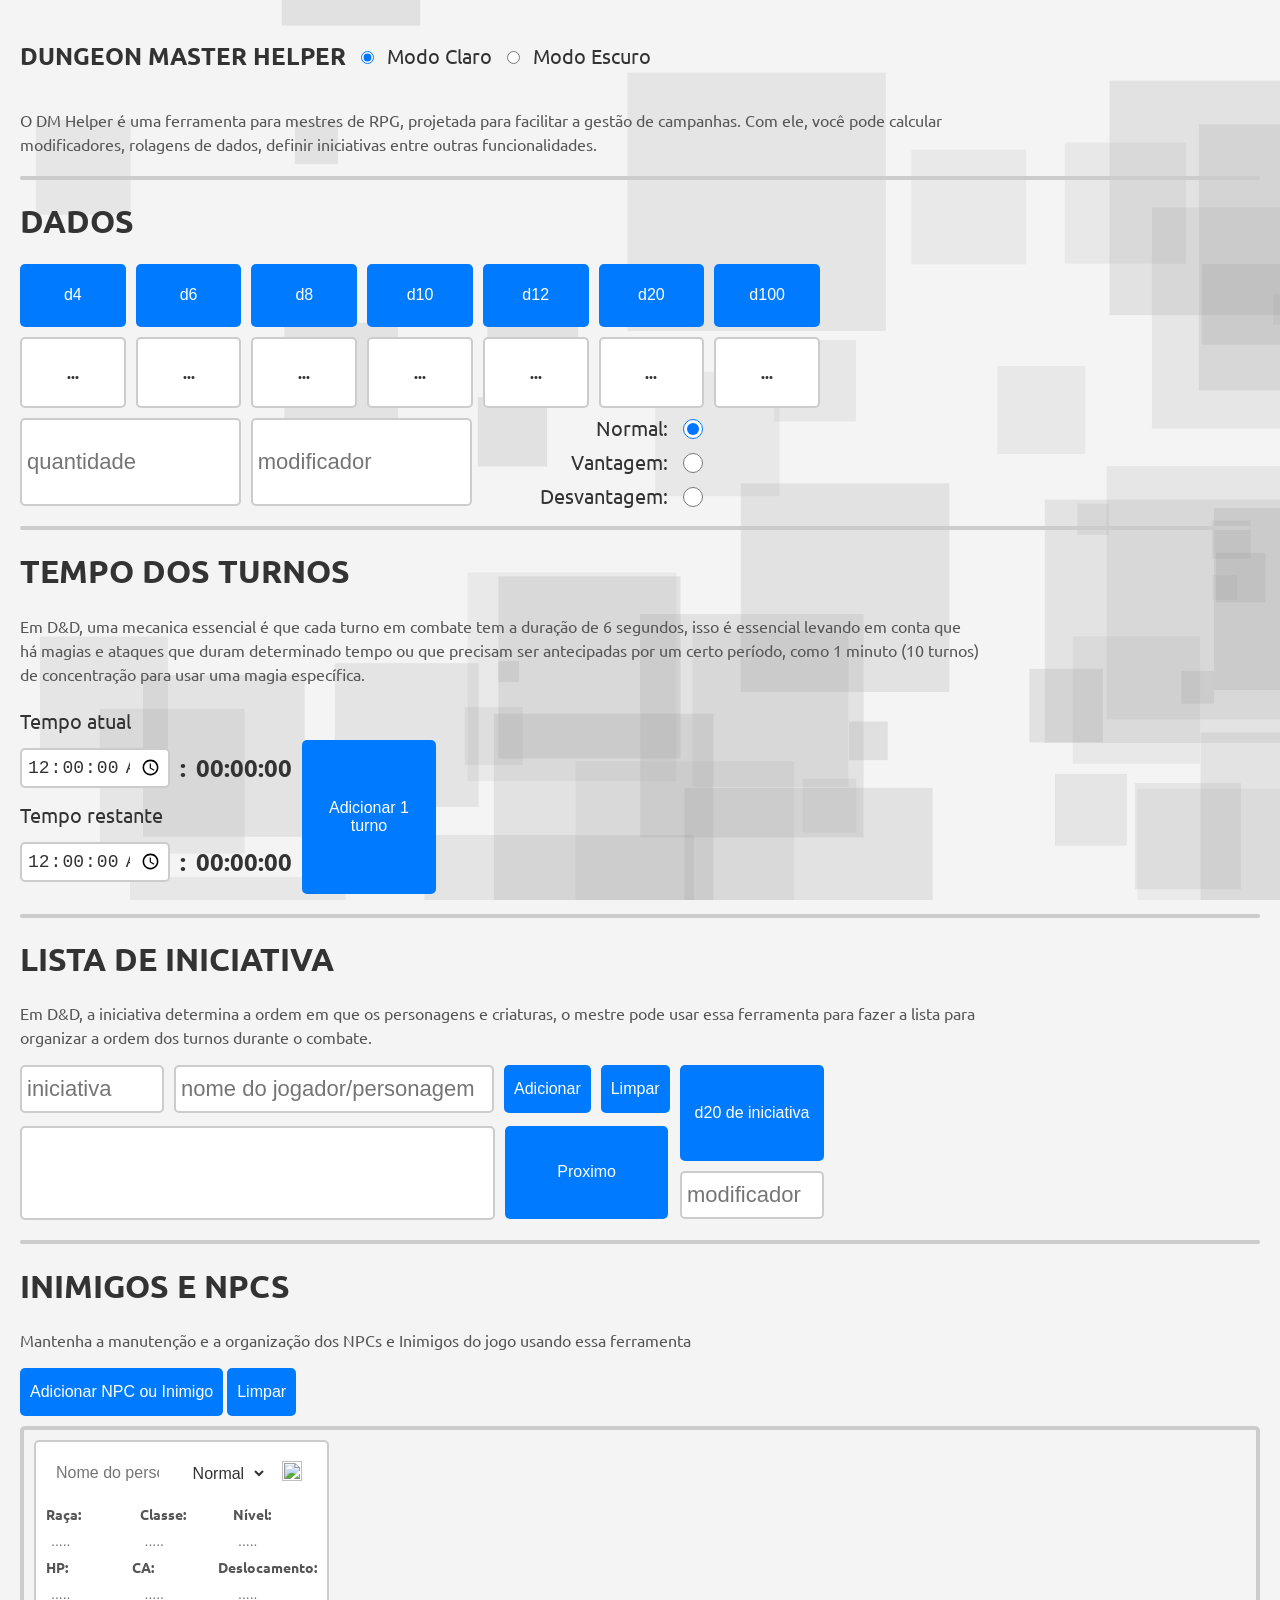
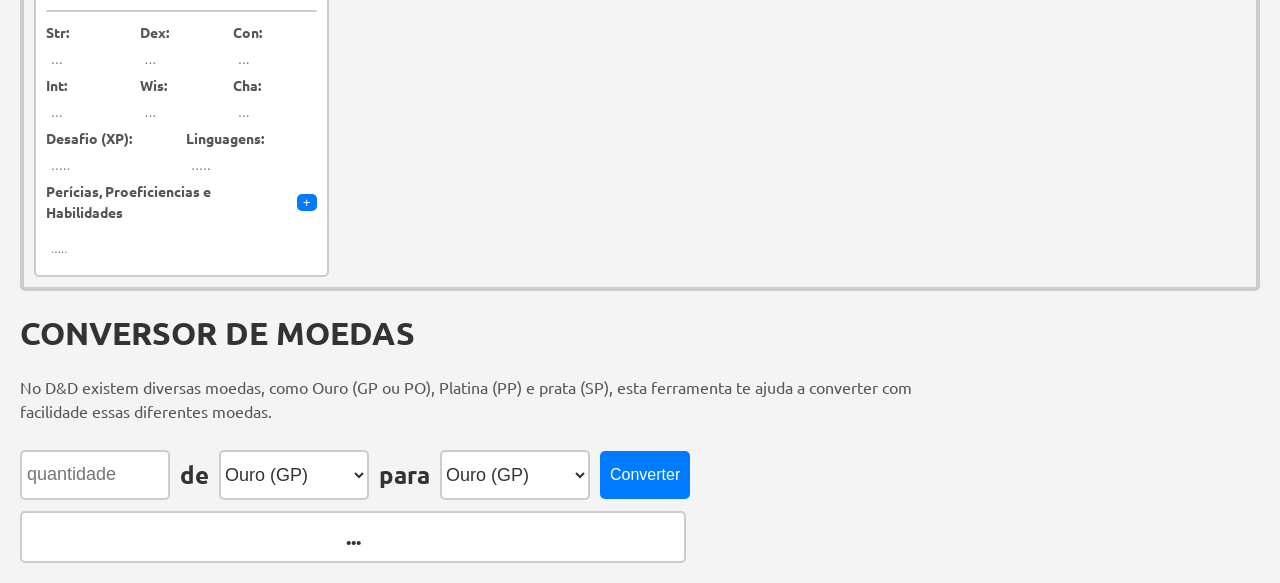
==== index.html @ cce29027 "Update and rename DM-HELPER.html to index.html" ====
<!-- site para inspiração : https://bibliotecaelfica.org/2023/01/15/dd-5e-regras-basicas-dos-jogadores -->
<!DOCTYPE html>
<html lang="pt-br">
<head>
    <meta charset="UTF-8">
    <meta name="viewport" content="width=device-width, initial-scale=1.0">
    <title>DM HELPER</title>
    <link rel="icon" href="https://cdn-icons-png.flaticon.com/512/6545/6545894.png">
    <link rel="preconnect" href="https://fonts.googleapis.com">
    <link rel="preconnect" href="https://fonts.gstatic.com" crossorigin>
    <link href="https://fonts.googleapis.com/css2?family=Ubuntu:ital,wght@0,300;0,400;0,500;0,700;1,300;1,400;1,500;1,700&display=swap" rel="stylesheet">
    <style>
        * {
            transition: 0.25s ease-in-out all;
        }

        @media (min-width: 1px) and (max-width: 1250px){
            .npcinimigo {
            width: 100%;
            }
        }
        @media (min-width: 1251px) and (max-width: 5000px) {
            .npcinimigo {
            width: 24.3%;
            }
        }

        :root {
            --primary-color: #007BFF;
            --primary-hover: #005ec2;
            --border-color: #ccc;
            --border-radius: 5px;
            --text-color: #333;
            --text-light: #555;
            --bg-color: #f4f4f4;
            --white: white;
        }
        
        body {
            font-family: "Ubuntu", sans-serif;
            margin: 20px;
            background-color: var(--bg-color);
        }
        
        h1 { color: var(--text-color); }
        
        p {
            width: 60rem;
            font-size: 16px;
            line-height: 1.5;
            color: var(--text-light);
        }
        
        /* Botões */
        button, .iniciativa, .adicionartempo {
            background-color: var(--primary-color);
            color: white;
            border: none;
            border-radius: var(--border-radius);
            cursor: pointer;    
            transition: 0.2s ease-in-out;
        }
        
        button:hover, .iniciativa:hover, .adicionartempo:hover {
            background-color: var(--primary-hover);
        }
        
        /* Inputs */
        input, .tempoinput, .iniciativainput, .inputdado {
            border: 2px solid var(--border-color);
            border-radius: var(--border-radius);
            box-sizing: border-box;
            padding: 0 5px;
            background-color: var(--white);
            color: var(--text-color)
        }
        
        .inputconvertor {
            width: 150px;
            height: 50px;
            font-size: 18px;
            color: var(--text-color);
            border: 2px solid var(--border-color);
            background-color: var(--white);
            border-radius: var(--border-radius);
        }

        .resultadoconversao {
            width: 41.4rem;
            height: 3rem;
            font-size: 22px;
            text-align: center;
            border-radius: var(--border-radius);
            color: var(--text-color);
            display: flex;
            border: 2px solid var(--border-color);
            align-items: center;
            justify-content: center;
            background-color: var(--white);
            margin: 0;
        }

        .sectionconvertor {
            width: 42rem;
            display: flex;
            align-items: center;
            gap: 10px;
            margin-top: 10px;
        }

        .inputdado {
            width: 34%;
            height: 100%;
            font-size: 22px;
            padding-left: 5px;
        }

        /* Flex containers */
        section, .minisection, .sectionhorizontal {
            display: flex;
            align-items: center;
            gap: 10px;
        }

        .tempomenorainda {
            height: 50px;
        }

        .tempomenor {
            display: flex;
            flex-direction: column;
        }

        .sectionvertical {
            display: flex;
            flex-direction: column;
            align-items: flex-start;
            gap: 10px;
        }
        
        .sectionhorizontal {
            width: 100%;
            padding: 0;
            margin-top: 12.5px;
            align-items: flex-start;
        }

        .tempomedio, .vantagens, .iniciativagrandesection {
            display: flex;
            flex-direction: column;
            align-items: center;
        }
        .iniciativagrandesection {
            align-items: flex-start;
            gap: 0;
        }
        .tempopequeno {
            flex-direction: row;
        }
        .labeltempo {
            align-self: flex-start;
        }
        .inciativasectionmenor {
            flex-direction: column; 
            align-self: flex-start;
        }
        /* Outros */
        .dados {
            display: grid;
            grid-template-columns: repeat(7, 1fr);
            gap: 10px;
            width: 50rem;
            height: 9rem;
        }
        
        button.dadobutton, h1.resultado {
            width: 100%;
            height: 100%;
            font-size: 16px;
            padding: 0;
            box-sizing: border-box;
        }
        #dadoiniciativa {
            padding: 10px 15px;
            font-size: 16px;
            width: auto;
            height: 6rem;
        }
        
        h1.resultado {
            margin: 0;
            text-align: center;
            border-radius: var(--border-radius);
            color: var(--text-color);
            display: flex;
            border: 2px solid var(--border-color);
            align-items: center;
            justify-content: center;
            background-color: var(--white);
        }
        
        hr {
            margin: 20px 0 2px;
            border-radius: 20px;
            border: 2.5px solid var(--border-color);
        }
        
        canvas {
            position: fixed;
            top: 0;
            left: 0;
            width: 100vw;
            height: 100vh;
            z-index: -1;
            opacity: 0.4;
            transition: none;
        }
        
        .checkbox {
            width: 20px;
            height: 20px;
            margin-right: 5px;
        }
        
        label {
            color: var(--text-color);
            font-size: 20px;
            display: flex;
            align-items: center;
            line-height: 1.2;
        }
        
        .dadosextra {
            width: 43rem;
            height: 5.5rem;
            margin-top: 10px;
            justify-content: flex-end;
        }
        
        .vantagens {
            width: 35%;
            align-items: flex-end;
            justify-content: center;
        }
        
        .tempoinput {
            width: 150px;
            height: 40px;
            font-size: 18px;
            padding: 5px;
        }
        
        .tempogrande {
            width: 26rem;
            height: 12rem;
        }
        
        .adicionartempo {
            padding: 10px 15px;
            font-size: 16px;
            width: auto;
            height: 80%;
            align-self: flex-end;
        }
        
        .tempotext {
            font-size: 24px;
            color: var(--text-color);
            align-self: center;
        }
        
        .iniciativainput {
            width: 9rem;
            height: 3rem;
            font-size: 22px;
            vertical-align: top;
        }
        
        #nomeiniciativa { width: 20rem; }
        
        .iniciativa {
            width: auto;
            height: 3rem;
            font-size: 16px;
            padding: 0 10px;
            vertical-align: top;
        }
        
        #listainiciativa {
            border: 2px solid var(--border-color);
            border-radius: var(--border-radius);
            width: 69.5%;
            min-height: 4.4rem;
            flex-direction: column;
            overflow-y: auto;
            background-color: var(--white);
            padding: 10px;
            align-items: flex-start;
        }
        
        #proximoiniciativa {
            width: 25%;
            height: 5.8rem;
            font-size: 16px;
            padding: 0 10px;
            vertical-align: top;
            align-self: flex-start;
        }

        .iteminiciativa {
            width: 97.5%;
            color: var(--text-color);
            background-color: var(--white);
        }
        
        .current-turn {
            border-radius: var(--border-radius);
            background-color: var(--primary-hover);
            color: var(--text-color);
            font-weight: bold;
        }
        .inciativasectionmenor {
            flex-direction: column; 
            align-self: flex-start;
        }
        .iniciativamaior {
            display: flex;
            gap: 10px;
        }
        .iniciativasection {
            display: flex;
            gap: 10px;
            align-items: center;
        }
        .lista {
            display: flex;
        }
        
        #npcinimigosection   {
            margin-top: 10px;
            min-height: 26rem;
            display: flex;
            justify-content: flex-start;
            flex-wrap: wrap;
            overflow: auto;
            gap: 10px;
            padding: 10px;
            border: 4px solid var(--border-color);
            border-radius: var(--border-radius);
        }
        
        .npcinimigo {
            height: 100%;
            border: 2px solid;
            background-color: var(--white);
            border: 2px solid var(--border-color);
            border-radius: var(--border-radius);
            padding: 10px;
            box-sizing: border-box;
        }
        .inputficha {
            margin: 5px;
            margin-bottom: 15px;
            width: 97%;
            height: 2rem;
            font-size: 16px;
            padding: 0 5px;
            border: none;
            border-radius: 0;
            box-sizing: border-box;
        }
        .inputfichasubclasse {
            font-size: 14px;
            width: 93%;
            height: 2rem;
            padding: 0 5px;
            border: none;
            border-radius: 0;
            box-sizing: border-box;
        }
        .inputfichasubclasse1 {
            border: none;
            font-size: 14px;
            width: 30%;
            height: 2rem;
            padding: 0 5px;
            border-radius: 0;
            box-sizing: border-box;
        }
        hr#hrnpc {
            margin: 0;
            margin-bottom: 10px;
            border: 1.5px solid var(--border-color);
        }
        #pficha {
            text-align: center;
            display: inline;
            font-weight: bold;
            width: auto;
            text-align: start;
            margin: 0;
            padding: 0;
            font-size: 14px;
            color: var(--text-light);
        }
        .inputficha1 {
            width: 100%;
            height: 2rem;
            font-size: 14px;
            border: none;
            border-radius: 0;
            box-sizing: border-box;
        }
        
        .inputfichagrande {
            height: 2rem;
            width: 99.5%;
            font-size: 12px;
            margin-right: 15px;
            border: none;
            border-radius: 0;
            box-sizing: border-box;
        }

        #gridficha {
            display: grid;
            grid-template-columns: repeat(3, 1fr);
            gap: 10px;
        }

        #gridficha2 {
            display: flex;
            gap: 10px;
        }

        #gridficha1 {
            display: grid;
            grid-template-columns: repeat(2, 1fr);
            gap: 10px;
        }
        #deleteficha, .deleteficha {
            width: 20px;
            height: 20px;
            margin-bottom: 15px;
            margin-right: 15px;
            cursor: pointer;
            float: right;
        }
        .modificadorficha {
            width: 20px;
            height: auto;
            font-size: 14px;
            text-align: center;
            margin: 0;
            padding: 0;
            color: var(--text-color);
        }
        .deleteficha {
            filter: var(--filter);
        }
        .condicoes {
            margin: 5px;
            margin-bottom: 15px;
            width: 70%;
            height: 2rem;
            font-size: 16px;
            padding: 0 5px;
            border: none;
            border-radius: 1px;
            background-color: var(--white);
            color: var(--text-color);
            box-sizing: border-box;
        }
    </style>
</head>
<body>
    <canvas id="fundo"></canvas>
    <section>
        <h1>DUNGEON MASTER HELPER</h1>
        <section id="modoescuroclaro">
            <input type="radio" name="modoescuroclaro" id="modoclaro" checked>
            <label for="modoclaro">Modo Claro</label>
            <input type="radio" name="modoescuroclaro" id="modoescuro">
            <label for="modoescuro">Modo Escuro</label>
        </section>
    </section>
    <p>O DM Helper é uma ferramenta para mestres de RPG, projetada para facilitar a gestão de campanhas. Com ele, você pode calcular modificadores, rolagens de dados, definir iniciativas entre outras funcionalidades.</p>
    
     <!-- #region ===== Dados ===== -->
    <hr>
    <h1>DADOS</h1>
    <section class="dados">
        <button class="dadobutton" id="dado1">d4</button>
        <button class="dadobutton" id="dado2">d6</button>
        <button class="dadobutton" id="dado3">d8</button>
        <button class="dadobutton" id="dado4">d10</button>
        <button class="dadobutton" id="dado5">d12</button>
        <button class="dadobutton" id="dado6">d20</button>
        <button class="dadobutton" id="dado7">d100</button>
        <h1 class="resultado" id="resultado1">...</h1>
        <h1 class="resultado" id="resultado2">...</h1>
        <h1 class="resultado" id="resultado3">...</h1>
        <h1 class="resultado" id="resultado4">...</h1>
        <h1 class="resultado" id="resultado5">...</h1>
        <h1 class="resultado" id="resultado6">...</h1>
        <h1 class="resultado" id="resultado7">...</h1>
        </section>
        <section class="dadosextra">
        <input type="number" placeholder="quantidade" class="inputdado" id="input">
        <input type="number" id="modificador" class="inputdado" placeholder="modificador">
        <section class="vantagens">
        <section class="minisection"><label for="normal">Normal: </label>
        <input type="radio" class="checkbox" id="normal" name="tipo" checked></section>
        <section class="minisection"><label for="vantagem">Vantagem: </label>
        <input type="radio" class="checkbox" id="vantagem" name="tipo"></section>
        <section class="minisection"><label for="desvantagem">Desvantagem: </label>
        <input type="radio" class="checkbox" id="desvantagem" name="tipo"></section>
        </section>
        </section>
        <hr>
     <!-- #endregion --> 
     <!-- #region ===== tempo dos Turnos ===== -->
    <h1>TEMPO DOS TURNOS</h1>
    <p>Em D&D, uma mecanica essencial é que cada turno em combate tem a duração de 6 segundos, isso é essencial levando em conta que há magias e ataques que duram determinado tempo ou que precisam ser antecipadas por um certo período, como 1 minuto (10 turnos) de concentração para usar uma magia específica.</p>
    
    <section class="tempogrande">
    <section class="tempomedio">
        <section class="tempopequeno">
            <section class="tempomenor">
                <label for="tempoatual" class="labeltempo">Tempo atual</label>
            <section class="tempomenorainda">
                <input class="tempoinput" type="time" id="tempoatual" step="1" value="00:00:00">
                <h1 class="tempotext">:</h1>
                <h1 class="tempotext" id="mostrartempoatual">00:00:00</h1>
                </section>
            </section>
        </section>
        <section class="tempopequeno">
            <section class="tempomenor">
                <label for="temporestante" class="labeltempo">Tempo restante</label>
            <section class="tempomenorainda">
                <input class="tempoinput" type="time" id="temporestante" step="1" value="00:00:00">
                <h1 class="tempotext">:</h1>
                <h1 class="tempotext" id="mostrartemporestante">00:00:00</h1>
                </section>
            </section>
        </section>
    </section>
    
    <button class="adicionartempo" id="adicionarturno">Adicionar 1 turno</button>
    </section>
    <hr>
    <!-- #endregion -->
     <!-- #region ===== Lista de Iniciativa ===== -->
    <h1>LISTA DE INICIATIVA</h1>
    <p>Em D&D, a iniciativa determina a ordem em que os personagens e criaturas, o mestre pode usar essa ferramenta para fazer a lista para organizar a ordem dos turnos durante o combate.</p>
    <section class="iniciativamaior">
    <section class="iniciativagrandesection">
        <section class="iniciativasection">
        <input type="number" class="iniciativainput" id="iniciativanumber" placeholder="iniciativa">
        <input type="text" class="iniciativainput" id="nomeiniciativa" placeholder="nome do jogador/personagem">
        <button class="iniciativa" id="enviariniciativa">Adicionar</button>
        <button class="iniciativa" id="limpariniciativa">Limpar</button>
        </section>
        <section class="sectionhorizontal">
            <section class="lista" id="listainiciativa"></section>
            <button id="proximoiniciativa">Proximo</button>
        </section>
        
    </section>
    <section class="inciativasectionmenor">
        <button id="dadoiniciativa">d20 de iniciativa</button>
        <input type="number" class="iniciativainput" id="modificadoriniciativa" placeholder="modificador"> 
    </section>
    </section>
    <hr>
    <!-- #endregion -->
     <!-- #region ===== Inimigos e/ou NPCs ===== --> 
     <h1>INIMIGOS E NPCS</h1>
     <p>Mantenha a manutenção e a organização dos NPCs e Inimigos do jogo usando essa ferramenta</p>
     <button id="buttoniniciativa" class="iniciativa">Adicionar NPC ou Inimigo</button>
     <button id="limparnpcs" class="iniciativa">Limpar</button>
     <section id="npcinimigosection">
        <div class="npcinimigo">
            <section>
            <input type="text" class="inputficha" id="nome" placeholder="Nome do personagem">
            <select name="condicoes" class="condicoes">
                <option value="Normal">Normal</option>
                <option value="Surdo">Surdo</option>
                <option value="Rastreado">Rastreado</option>
                <option value="Possuído">Possuído</option>
                <option value="Petrificado">Petrificado</option>
                <option value="Paralisado">Paralisado</option>
                <option value="Marcado">Marcado</option>
                <option value="Invisível">Invisível</option>
                <option value="Inconsciente">Inconsciente</option>
                <option value="Incapacitado">Incapacitado</option>
                <option value="Exaustão">Exaustão</option>
                <option value="Escondido">Escondido</option>
                <option value="Envenenado">Envenenado</option>
                <option value="Enfeitiçado">Enfeitiçado</option>
                <option value="Dominado">Dominado</option>
                <option value="Desafiado">Desafiado</option>
                <option value="Contido">Contido</option>
                <option value="Confuso">Confuso</option>
                <option value="Cego">Cego</option>
                <option value="Caído">Caído</option>
                <option value="Atordoado">Atordoado</option>
                <option value="Amedrontado">Amedrontado</option>
                <option value="Agarrado">Agarrado</option>
            </select>
            <img id="deleteficha" class="deleteficha" src="https://images.icon-icons.com/37/PNG/512/delete_4219.png">
            </section>
            <section id="gridficha">
                <p id="pficha">Raça:</p>
                <p id="pficha">Classe:</p>
                <p id="pficha">Nível:</p>
            </section>
            <section id="gridficha">
                <input type="text" class="inputfichasubclasse" placeholder=".....">
                <input type="text" class="inputfichasubclasse" placeholder=".....">
                <input type="text" class="inputfichasubclasse" placeholder=".....">
            </section>
            <section id="gridficha">
                <p id="pficha">HP:</p>
                <p id="pficha">CA:</p>
                <p id="pficha">Deslocamento:</p>
            </section>
                <section id="gridficha">
                <input type="text" class="inputfichasubclasse" placeholder=".....">
                <input type="text" class="inputfichasubclasse" placeholder=".....">
                <input type="text" class="inputfichasubclasse" placeholder=".....">
            </section>
            <hr id="hrnpc">
            <section id="gridficha">
                <p id="pficha">Str:</p>
                <p id="pficha">Dex:</p>
                <p id="pficha">Con:</p>
            </section>
            <section id="gridficha2">
                <section>
                <input type="text" class="inputfichasubclasse1" id="inputstr" placeholder="..." >
                <p id="modificadorstr" class="modificadorficha"></p></section>
                <section>
                <input type="text" class="inputfichasubclasse1" id="inputdex" placeholder="..." >
                <p id="modificadordex" class="modificadorficha"></p></section>
                <section>
                <input type="text" class="inputfichasubclasse1" id="inputcon" placeholder="..." >
                <p id="modificadorcon" class="modificadorficha"></p></section>
            </section>
            <section id="gridficha">
                <p id="pficha">Int:</p>
                <p id="pficha">Wis:</p>
                <p id="pficha">Cha:</p>
            </section>
            <section id="gridficha2">
                <section>
                <input type="text" class="inputfichasubclasse1" id="inputint" placeholder="..." >
                <p id="modificadorint" class="modificadorficha"></p></section>
                <section>
                <input type="text" class="inputfichasubclasse1" id="inputwis" placeholder="..." >
                <p id="modificadorwis" class="modificadorficha"></p></section>
                <section>
                <input type="text" class="inputfichasubclasse1" id="inputcha" placeholder="..." >
                <p id="modificadorcha" class="modificadorficha"></p></section>
            </section>
            <section id="gridficha1">
                <p id="pficha">Desafio (XP):</p>
                <p id="pficha">Linguagens:</p>
            </section>
            <section id="gridficha1">
                <input type="text" class="inputficha1" placeholder=".....">
                <input type="text" class="inputficha1" placeholder=".....">
            </section>
            <section class="sectionvertical">
                <section>
                <p id="pficha">Perícias, Proeficiencias e Habilidades</p>
                <button id="adicionarhabilidade">+</button>
                </section>
                <input type="text" class="inputfichagrande" placeholder=".....">
            </section>
        </div>
     </section>
     <!-- #endregion -->
     <!-- #region ===== Conversor de Moedas ===== -->
    <h1>CONVERSOR DE MOEDAS</h1>
    <p>No D&D existem diversas moedas, como Ouro (GP ou PO), Platina (PP) e prata (SP), esta ferramenta te ajuda a converter com facilidade essas diferentes moedas.</p>
    
    <section class="sectionconvertor">
        <input type="number" placeholder="quantidade" class="inputconvertor" id="inputmoeda">
        <h1>de</h1>
        <select class="inputconvertor" id="moedainicial">
            <option value="PP">Platina (PP)</option>
            <option value="GP" selected>Ouro (GP)</option>
            <option value="EP">Eletro (EP)</option>
            <option value="SP">Prata (SP)</option>
            <option value="CP">Cobre (CP)</option>
        </select>
        <h1>para</h1>
        <select class="inputconvertor" id="moedafinal">
            <option value="PP">Platina (PP)</option>
            <option value="GP" selected>Ouro (GP)</option>
            <option value="EP">Eletro (EP)</option>
            <option value="SP">Prata (SP)</option>
            <option value="CP">Cobre (CP)</option>
        </select>
        <button class="iniciativa" id="convertermoeda">Converter</button>
    </section>
        <h1 class="resultadoconversao">...</h1>
    <!-- #endregion -->
    <script>
        //#region ===== Modo Escuro =====
        const modoclaro = document.getElementById('modoclaro');
        const modoescuro = document.getElementById('modoescuro');
        const root = document.documentElement;
        const deletebuttonstyle = document.getElementsByClassName('deleteficha');

        function setTheme() {
            if (modoescuro.checked) {
                localStorage.setItem('theme', 'dark');
                root.style.setProperty('--text-color', '#e2e2e2');
                root.style.setProperty('--text-light', '#fcfcfc');
                root.style.setProperty('--bg-color', '#424242');
                root.style.setProperty('--border-color', '#555');
                root.style.setProperty('--white', '#2c2c2c');
                root.style.setProperty('--filter', 'invert(1)');
            } else {
                localStorage.setItem('theme', 'light');
                root.style.setProperty('--text-color', '#333');
                root.style.setProperty('--text-light', '#555');
                root.style.setProperty('--bg-color', '#f4f4f4');
                root.style.setProperty('--border-color', '#ccc');
                root.style.setProperty('--white', 'white');
                root.style.setProperty('--filter', 'none');
            }
        }

        function loadTheme() {
            const savedTheme = localStorage.getItem('theme');
            if (savedTheme === 'dark') {
                modoescuro.checked = true;
            }
            setTheme();
        }

        modoclaro.addEventListener('change', setTheme);
        modoescuro.addEventListener('change', setTheme);

        loadTheme();
        //#endregion
        //#region ===== dados =====
        const normal = document.getElementById('normal');
        const vantagem = document.getElementById('vantagem');
        const desvantagem = document.getElementById('desvantagem');
        
        const dados = [];
        for (let i = 1; i <= 7; i++) {
            const dado = document.getElementById(`dado${i}`);
            dados.push(dado);
        }
        const input1 = document.getElementById('input');
        const input2 = document.getElementById('modificador');
        const resultados = [];
        for (let i = 1; i <= 7; i++) {
            const resultado = document.getElementById(`resultado${i}`);
            resultados.push(resultado);
        }

        dados.forEach((dado, index) => {
            dado.addEventListener('click', () => {
                const quantidade = input1.value || 1;
                let lados;
                switch (index) {
                    case 0: lados = 4; break;
                    case 1: lados = 6; break;
                    case 2: lados = 8; break;
                    case 3: lados = 10; break;
                    case 4: lados = 12; break;
                    case 5: lados = 20; break;
                    case 6: lados = 100; break;
                }
                if (normal.checked) {
                    let total = 0;
                    for (let i = 0; i < quantidade; i++) {
                        total += (Math.floor(Math.random() * lados) + 1 + (parseInt(input2.value) || 0));
                    }
                    resultados[index].textContent = total;
                    return;
                }
                else if (vantagem.checked) {
                    let total = 0;
                    for (let i = 0; i < quantidade; i++) {
                        const roll1 = Math.floor(Math.random() * lados) + 1;
                        const roll2 = Math.floor(Math.random() * lados) + 1;
                        total += (Math.max(roll1, roll2) + (parseInt(input2.value) || 0));
                    }
                    resultados[index].textContent = total;
                    return;
                }
                else if (desvantagem.checked) {
                    let total = 0;
                    for (let i = 0; i < quantidade; i++) {
                        const roll1 = Math.floor(Math.random() * lados) + 1;
                        const roll2 = Math.floor(Math.random() * lados) + 1;
                        total += (Math.min(roll1, roll2) + (parseInt(input2.value) || 0));
                    }
                    resultados[index].textContent = total;
                    return;
                }
            });
        });
        //#endregion
        //#region ===== tempo dos turnos =====
        const tempoatual = document.getElementById('tempoatual');
        const temporestante = document.getElementById('temporestante');
        const mostrartempoatual = document.getElementById('mostrartempoatual');
        const mostrartemporestante = document.getElementById('mostrartemporestante');
        const adicionarturno = document.getElementById('adicionarturno');

        tempoatual.addEventListener('change', () => {
            const valor = tempoatual.value;
            mostrartempoatual.textContent = valor ? valor : '00:00:00';
        });
        temporestante.addEventListener('change', () => {
            const valor = temporestante.value;
            mostrartemporestante.textContent = valor ? valor : '00:00:00';
        });
        adicionarturno.addEventListener('click', () => {
            let [horas, minutos, segundos] = (tempoatual.value || '00:00:00').split(':').map(Number);
            segundos += 6;
            if (segundos >= 60) {
                segundos -= 60;
                minutos += 1;
            }
            if (minutos >= 60) {
                minutos -= 60;
                horas += 1;
            }
            horas = horas % 24; // Mantém as horas dentro do formato de 24 horas
            const novoTempo = [horas, minutos, segundos].map(num => String(num).padStart(2, '0')).join(':');
            tempoatual.value = novoTempo;
            mostrartempoatual.textContent = novoTempo;

            let [restHoras, restMinutos, restSegundos] = (temporestante.value || '00:00:00').split(':').map(Number);
            restSegundos -= 6;
            if (restSegundos < 0) {
                restSegundos += 60;
                restMinutos -= 1;
            }
            if (restMinutos < 0) {
                restMinutos += 60;
                restHoras -= 1;
            }
            if (restHoras < 0) {
                restHoras = 0;
                restMinutos = 0;
                restSegundos = 0;
            }
            const novoTempoRestante = [restHoras, restMinutos, restSegundos].map(num => String(num).padStart(2, '0')).join(':');
            if (novoTempoRestante === '00:00:00') {
                mostrartemporestante.style.color = 'red';
            } else {
                mostrartemporestante.style.color = 'var(--text-color)';
            }
            temporestante.value = novoTempoRestante;
            mostrartemporestante.textContent = novoTempoRestante;
        });
        //#endregion
        //#region ===== lista de iniciativa =====
        const enviariniciativa = document.getElementById('enviariniciativa');
        const iniciativanumber = document.getElementById('iniciativanumber');
        const nomeiniciativa = document.getElementById('nomeiniciativa');
        const limpariniciativa = document.getElementById('limpariniciativa');
        const proximoiniciativa = document.getElementById('proximoiniciativa');
        let contadorIniciativa = 0;

        enviariniciativa.addEventListener('click', () => {
            const iniciativa = parseInt(iniciativanumber.value);
            const nome = nomeiniciativa.value.trim();
            if (isNaN(iniciativa) || nome === '') {
                alert('Por favor, insira um valor válido para iniciativa e nome.');
                return;
            }
            const listainiciativa = document.getElementById('listainiciativa');
            const novoItem = document.createElement('div');
            novoItem.className = 'iteminiciativa';
            novoItem.textContent = `${String(iniciativa).padStart(2, '0')} - ${nome}`; 
            novoItem.style.padding = '5px 0 5px 10px'; // Adicionado 10px de padding à esquerda
            listainiciativa.appendChild(novoItem);
            const itens = Array.from(listainiciativa.children);
            itens.sort((a, b) => {
                const iniA = parseInt(a.textContent.split(' - ')[0]);
                const iniB = parseInt(b.textContent.split(' - ')[0]);
                return iniB - iniA;
            });
            listainiciativa.innerHTML = '';
            itens.forEach(item => listainiciativa.appendChild(item));
            iniciativanumber.value = '';
            nomeiniciativa.value = '';
        });

        limpariniciativa.addEventListener('click', () => {
            const listainiciativa = document.getElementById('listainiciativa');
            listainiciativa.innerHTML = '';
        });

        proximoiniciativa.addEventListener('click', () => {
            const itens = Array.from(document.getElementById('listainiciativa').children);
            if (itens.length === 0) return;
            
            const currentIndex = itens.findIndex(item => item.classList.contains('current-turn'));
            
            if (currentIndex !== -1) {
                itens[currentIndex].classList.remove('current-turn');
            }
            
            const nextIndex = currentIndex === -1 ? 0 : (currentIndex + 1) % itens.length;
            itens[nextIndex].classList.add('current-turn');
        });

        const dadoiniciativa = document.getElementById('dadoiniciativa');
        const modificadoriniciativa = document.getElementById('modificadoriniciativa');
        dadoiniciativa.addEventListener('click', () => {
            const roll = Math.floor(Math.random() * 20) + 1;
            const mod = parseInt(modificadoriniciativa.value) || 0;
            const total = roll + mod;
            iniciativanumber.value = total;
        });
        //#endregion
        //#region ===== fundo animado ===== 
        const canvas = document.getElementById('fundo');
        const ctx = canvas.getContext('2d');

        canvas.width = window.innerWidth;
        canvas.height = window.innerHeight;

        const rects = [];
        for (let i = 0; i < 50; i++) {
            const size = Math.random() * 250 + 20;
            rects.push({
                x: Math.random() * canvas.width,
                y: Math.random() * canvas.height,
                vx: (Math.random() - 0.5),
                vy: (Math.random() - 0.5),
                size: size,
                color: `rgba(0, 0, 0, ${Math.random() * 0.1 + 0.1})`
            });
        }

        function animate() {
            ctx.clearRect(0, 0, canvas.width, canvas.height);
            rects.forEach(rect => {
                rect.x += rect.vx;
                rect.y += rect.vy;

                if (rect.x < -rect.size) rect.x = canvas.width;
                if (rect.x > canvas.width) rect.x = -rect.size;
                if (rect.y < -rect.size) rect.y = canvas.height;
                if (rect.y > canvas.height) rect.y = -rect.size;

                ctx.fillStyle = rect.color;
                ctx.fillRect(rect.x, rect.y, rect.size, rect.size);
            });
            requestAnimationFrame(animate);
        }
        animate();
        //#endregion
        //#region ===== conversor de moedas =====
        const quantidade = document.getElementById('inputmoeda');
        const moedainicial = document.getElementById('moedainicial');
        const moedafinal = document.getElementById('moedafinal');
        const convertermoeda = document.getElementById('convertermoeda');

        convertermoeda.addEventListener('click', () => {
            const valor = parseFloat(quantidade.value);
            if (isNaN(valor) || valor < 0) {
                alert('Por favor, insira uma quantidade válida.');
                return;
            }
            const taxas = {
                'PP': 10,   // 1 PP = 10 GP
                'GP': 1,    // 1 GP = 1 GP
                'EP': 0.5,  // 1 EP = 0.5 GP
                'SP': 0.1,  // 1 SP = 0.1 GP
                'CP': 0.01  // 1 CP = 0.01 GP
            };
            const valorEmGP = valor * taxas[moedainicial.value];
            const valorConvertido = valorEmGP / taxas[moedafinal.value];
            const resultadoElemento = document.querySelector('.resultadoconversao');
            resultadoElemento.textContent = `${valor} ${moedainicial.options[moedainicial.selectedIndex].text} = ${valorConvertido.toFixed(2)} ${moedafinal.options[moedafinal.selectedIndex].text}`;
        });
        //#endregion
        //#region ===== NPCs e Inimigos =====
        const limparnpcs = document.getElementById('limparnpcs');
        const botaoAdicionarNPC = document.getElementById('buttoniniciativa');
        const containerNPC = document.getElementById('npcinimigosection');
        const deleteficha = document.getElementById('deleteficha');
        const adicionarhabilidade = document.getElementById('adicionarhabilidade');


        const inputstr = document.getElementById('inputstr');
        const inputdex = document.getElementById('inputdex');
        const inputcon = document.getElementById('inputcon');
        const inputint = document.getElementById('inputint');
        const inputwis = document.getElementById('inputwis');
        const inputcha = document.getElementById('inputcha');

        const inputsatributos = [inputstr, inputdex, inputcon, inputint, inputwis, inputcha];

        inputsatributos.forEach(input => {
            input.addEventListener('input', () => {
                const valor = parseInt(input.value);
                const mod = isNaN(valor) ? '' : (Math.floor((valor - 10) / 2) >= 0 ? `+${Math.floor((valor - 10) / 2)}` : Math.floor((valor - 10) / 2));
                const modId = `modificador${input.id.slice(5)}`;
                const modElement = document.getElementById(modId);
                if (modElement) {
                    modElement.textContent = mod;
                }
            });
        });

        adicionarhabilidade.addEventListener('click', () => {
            const novaHabilidade = document.createElement('input');
            novaHabilidade.type = 'text';
            novaHabilidade.className = 'inputfichagrande';
            novaHabilidade.placeholder = '.....';
            adicionarhabilidade.parentElement.parentElement.appendChild(novaHabilidade);
        });
        deleteficha.addEventListener('click', () => {
            deleteficha.parentElement.parentElement.remove();
        });

        limparnpcs.addEventListener('click', () => {
            containerNPC.innerHTML = '';
        });

        if (botaoAdicionarNPC && containerNPC) {
            botaoAdicionarNPC.addEventListener('click', () => {
                const novoNPC = document.createElement('div');
                novoNPC.className = 'npcinimigo';
                novoNPC.innerHTML = `
                        <section>
            <input type="text" class="inputficha" id="nome" placeholder="Nome do personagem">
            <select name="condicoes" class="condicoes">
                <option value="Normal">Normal</option>
                <option value="Surdo">Surdo</option>
                <option value="Rastreado">Rastreado</option>
                <option value="Possuído">Possuído</option>
                <option value="Petrificado">Petrificado</option>
                <option value="Paralisado">Paralisado</option>
                <option value="Marcado">Marcado</option>
                <option value="Invisível">Invisível</option>
                <option value="Inconsciente">Inconsciente</option>
                <option value="Incapacitado">Incapacitado</option>
                <option value="Exaustão">Exaustão</option>
                <option value="Escondido">Escondido</option>
                <option value="Envenenado">Envenenado</option>
                <option value="Enfeitiçado">Enfeitiçado</option>
                <option value="Dominado">Dominado</option>
                <option value="Desafiado">Desafiado</option>
                <option value="Contido">Contido</option>
                <option value="Confuso">Confuso</option>
                <option value="Cego">Cego</option>
                <option value="Caído">Caído</option>
                <option value="Atordoado">Atordoado</option>
                <option value="Amedrontado">Amedrontado</option>
                <option value="Agarrado">Agarrado</option>
            </select>
            <img class="deleteficha" src="https://images.icon-icons.com/37/PNG/512/delete_4219.png">
            </section>
            <section id="gridficha">
                <p id="pficha">Raça:</p>
                <p id="pficha">Classe:</p>
                <p id="pficha">Nível:</p>
            </section>
            <section id="gridficha">
                <input type="text" class="inputfichasubclasse" placeholder=".....">
                <input type="text" class="inputfichasubclasse" placeholder=".....">
                <input type="text" class="inputfichasubclasse" placeholder=".....">
            </section>
            <section id="gridficha">
                <p id="pficha">HP:</p>
                <p id="pficha">CA:</p>
                <p id="pficha">Deslocamento:</p>
            </section>
                <section id="gridficha">
                <input type="text" class="inputfichasubclasse" placeholder=".....">
                <input type="text" class="inputfichasubclasse" placeholder=".....">
                <input type="text" class="inputfichasubclasse" placeholder=".....">
            </section>
            <hr id="hrnpc">
            <section id="gridficha">
                <p id="pficha">Str:</p>
                <p id="pficha">Dex:</p>
                <p id="pficha">Con:</p>
            </section>
            <section id="gridficha2">
                <section>
                <input type="text" class="inputfichasubclasse1" id="inputstr" placeholder="..." >
                <p id="modificadorstr1" class="modificadorficha"></p></section>
                <section>
                <input type="text" class="inputfichasubclasse1" id="inputdex" placeholder="..." >
                <p id="modificadordex1" class="modificadorficha"></p></section>
                <section>
                <input type="text" class="inputfichasubclasse1" id="inputcon" placeholder="..." >
                <p id="modificadorcon1" class="modificadorficha"></p></section>
            </section>
            <section id="gridficha">
                <p id="pficha">Int:</p>
                <p id="pficha">Wis:</p>
                <p id="pficha">Cha:</p>
            </section>
            <section id="gridficha2">
                <section>
                <input type="text" class="inputfichasubclasse1" id="inputint" placeholder="..." >
                <p id="modificadorint1" class="modificadorficha"></p></section>
                <section>
                <input type="text" class="inputfichasubclasse1" id="inputwis" placeholder="..." >
                <p id="modificadorwis1" class="modificadorficha"></p></section>
                <section>
                <input type="text" class="inputfichasubclasse1" id="inputcha" placeholder="..." >
                <p id="modificadorcha1" class="modificadorficha"></p></section>
            </section>
            <section id="gridficha1">
                <p id="pficha">Desafio (XP):</p>
                <p id="pficha">Linguagens:</p>
            </section>
            <section id="gridficha1">
                <input type="text" class="inputficha1" placeholder=".....">
                <input type="text" class="inputficha1" placeholder=".....">
            </section>
            <section class="sectionvertical">
                <section>
                <p id="pficha">Perícias, Proeficiencias e Habilidades</p>
                <button id="adicionarhabilidade">+</button>
                </section>
                <input type="text" class="inputfichagrande" placeholder=".....">
            </section>
                `;
                
                const deleteBtn = novoNPC.querySelector('.deleteficha');
                deleteBtn.addEventListener('click', () => {
                    novoNPC.remove();
                });
                
                const addHabilidadeBtn = novoNPC.querySelector('#adicionarhabilidade');
                addHabilidadeBtn.addEventListener('click', () => {
                    const novaHabilidade = document.createElement('input');
                    novaHabilidade.type = 'text';
                    novaHabilidade.className = 'inputfichagrande';
                    novaHabilidade.placeholder = '.....';
                    addHabilidadeBtn.parentElement.parentElement.appendChild(novaHabilidade);
                });

                const inputstr = novoNPC.querySelector('#inputstr');
                const inputdex = novoNPC.querySelector('#inputdex');
                const inputcon = novoNPC.querySelector('#inputcon');
                const inputint = novoNPC.querySelector('#inputint');
                const inputwis = novoNPC.querySelector('#inputwis');
                const inputcha = novoNPC.querySelector('#inputcha');
                
                const inputsatributos2 = [inputstr, inputdex, inputcon, inputint, inputwis, inputcha]

                inputsatributos2.forEach(input => {
                    input.addEventListener('input', () => {
                        const valor = parseInt(input.value);
                        const mod = isNaN(valor) ? '' : (Math.floor((valor - 10) / 2) >= 0 ? `+${Math.floor((valor - 10) / 2)}` : Math.floor((valor - 10) / 2));
                        const modId = `modificador${input.id.slice(5)}`;
                        const modElement = document.querySelector('#' + modId + '1');
                        if (modElement) {
                            modElement.textContent = mod;
                        };
                    });
                });

                containerNPC.appendChild(novoNPC);
            });
        }
        //#endregion
        //#region ===== Porte para celular =====
        let isMobile = /Mobi|Android|iPhone|iPad|iPod/i.test(navigator.userAgent);
        if (isMobile = 'true') {document.getElementsByClassName('npcinimigo').style.width}
        else if (isMobile = 'false') {document.getElementsByClassName('npcinimigo').style.width = '25%';}
        //#endregion
    </script>
</body>

</html>
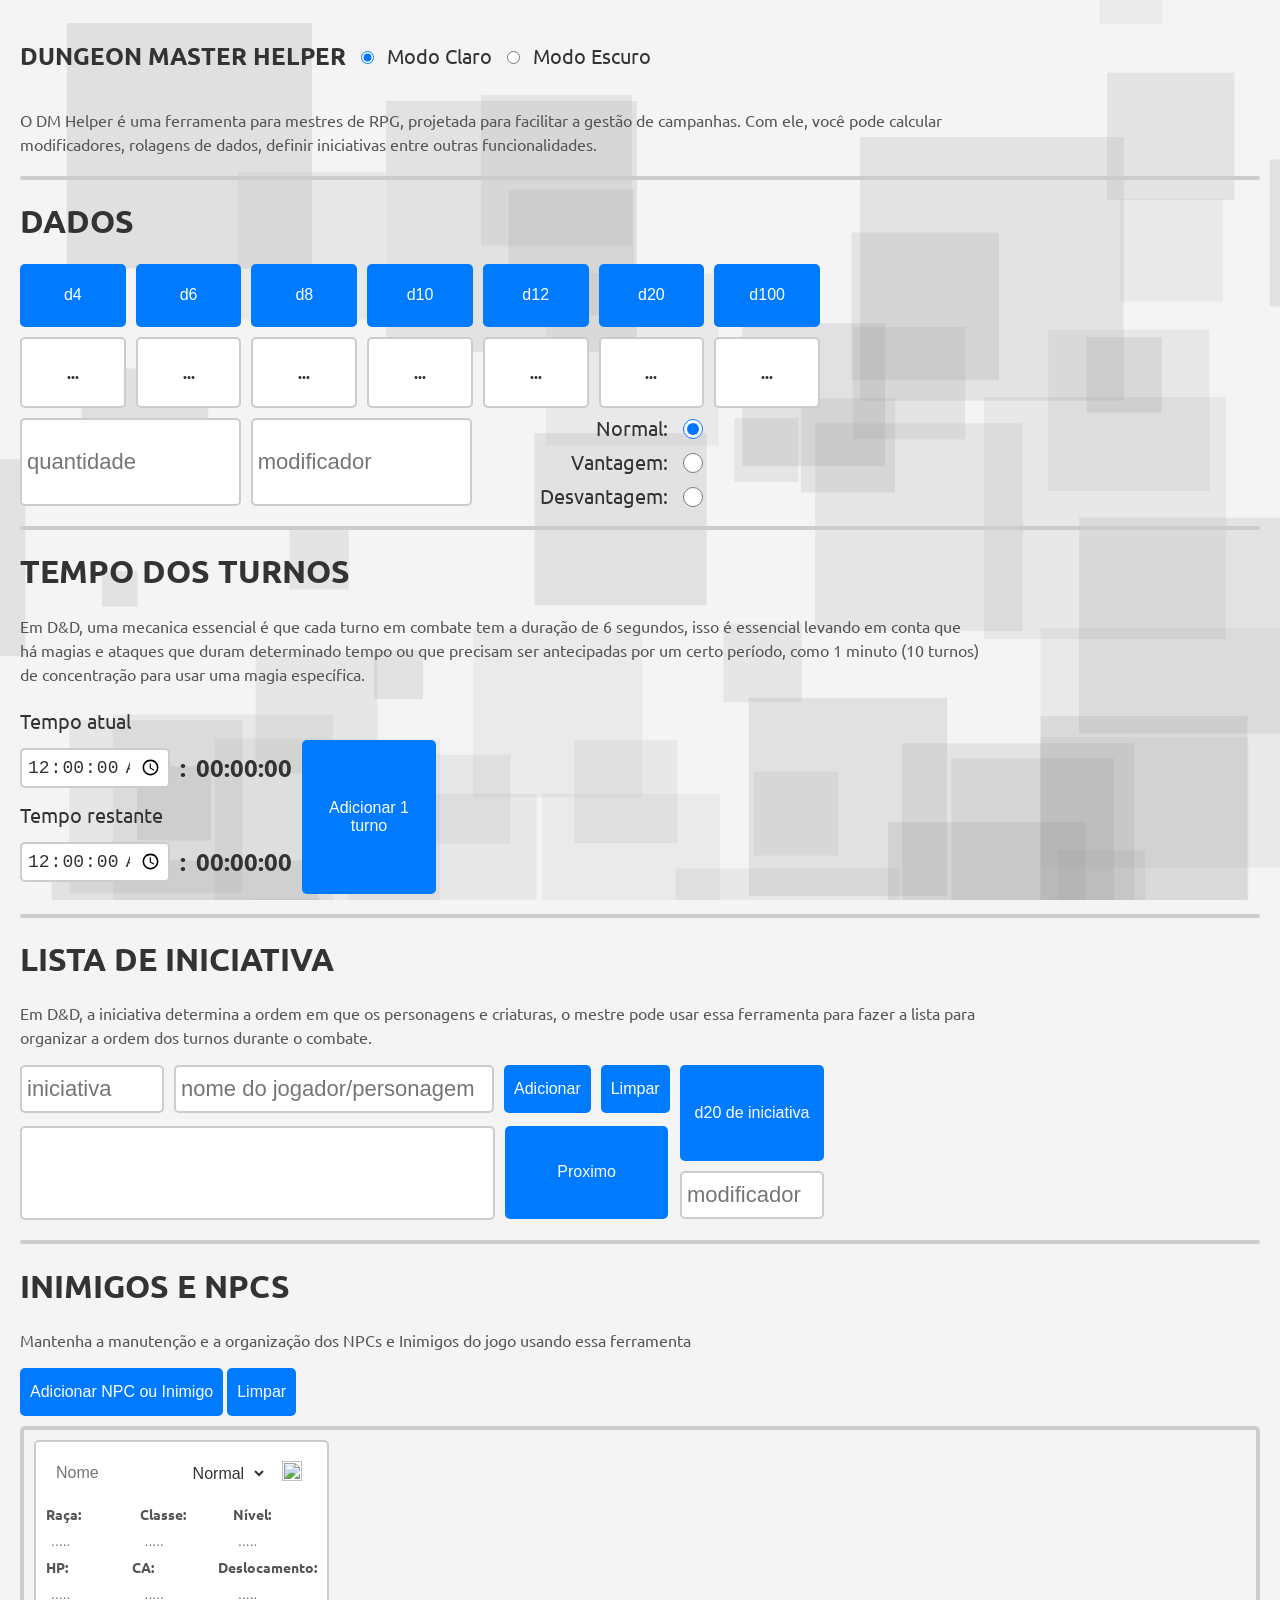
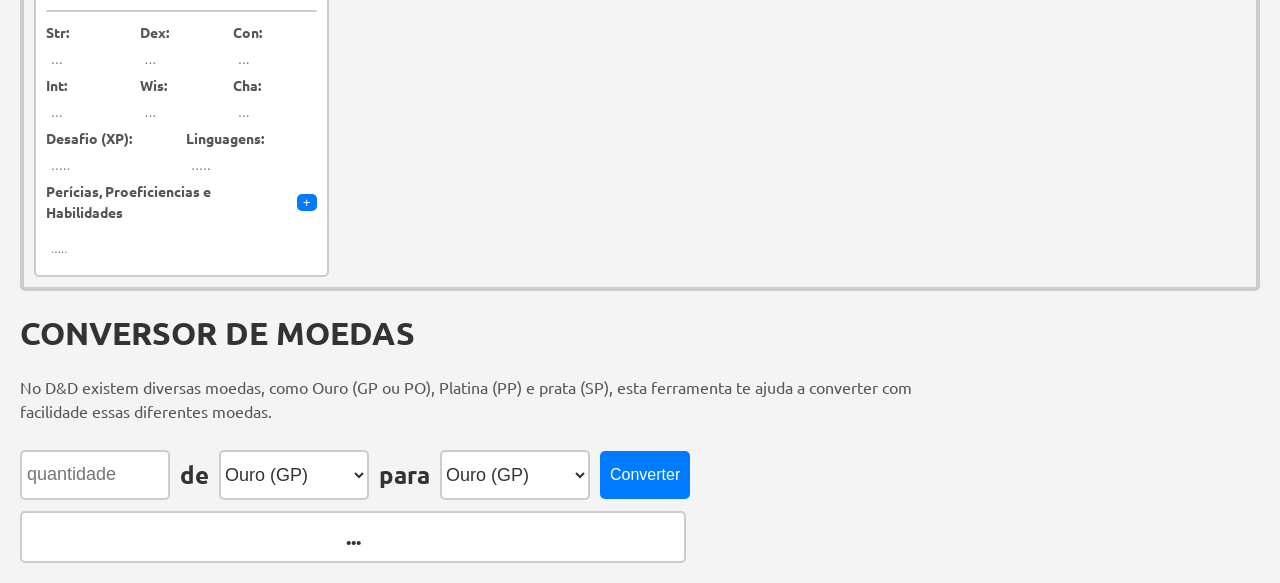
==== commit cc477fca: "Update index.html" ====
--- a/index.html
+++ b/index.html
@@ -16,7 +16,10 @@
 
         @media (min-width: 1px) and (max-width: 1250px){
             .npcinimigo {
-            width: 100%;
+                width: 100%;
+            }
+            canvas {
+                display: none;
             }
         }
         @media (min-width: 1251px) and (max-width: 5000px) {
@@ -583,7 +586,7 @@
      <section id="npcinimigosection">
         <div class="npcinimigo">
             <section>
-            <input type="text" class="inputficha" id="nome" placeholder="Nome do personagem">
+            <input type="text" class="inputficha" id="nome" placeholder="Nome">
             <select name="condicoes" class="condicoes">
                 <option value="Normal">Normal</option>
                 <option value="Surdo">Surdo</option>
@@ -1040,7 +1043,7 @@
                 novoNPC.className = 'npcinimigo';
                 novoNPC.innerHTML = `
                         <section>
-            <input type="text" class="inputficha" id="nome" placeholder="Nome do personagem">
+            <input type="text" class="inputficha" id="nome" placeholder="Nome">
             <select name="condicoes" class="condicoes">
                 <option value="Normal">Normal</option>
                 <option value="Surdo">Surdo</option>
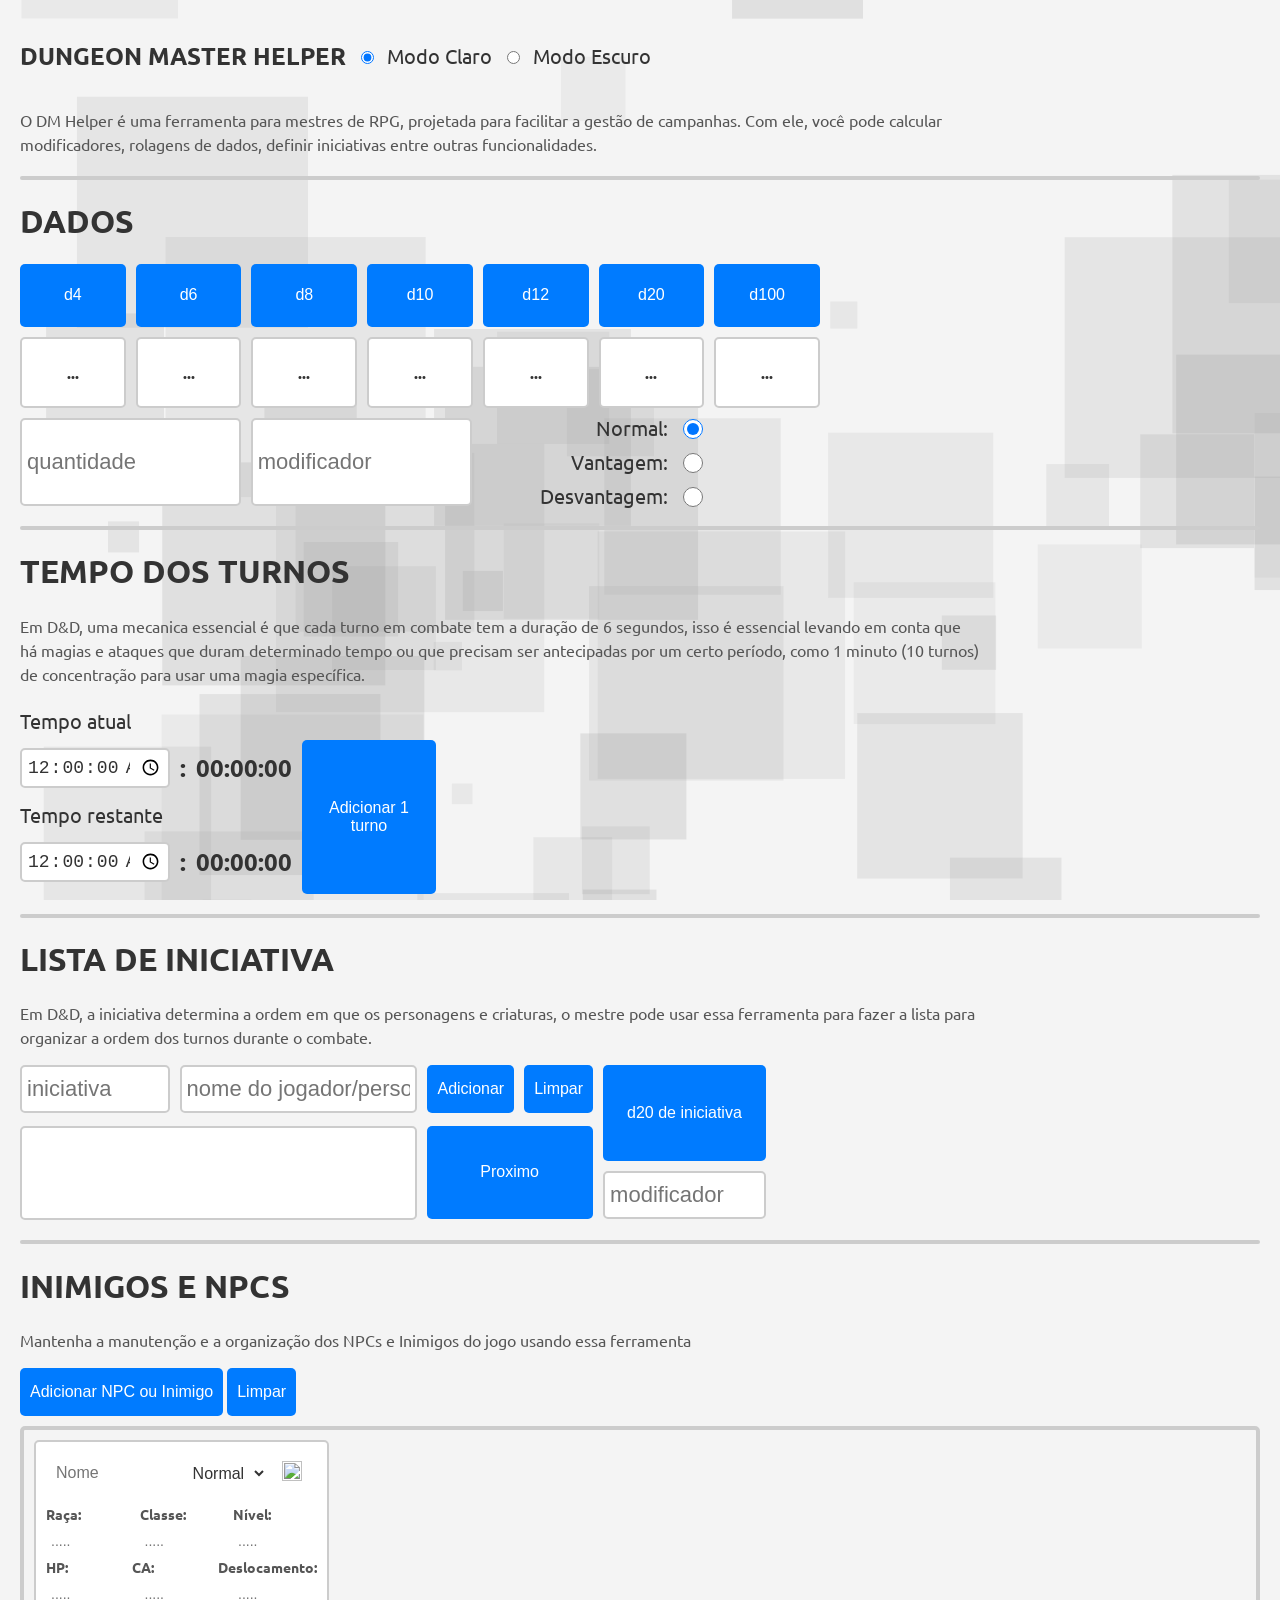
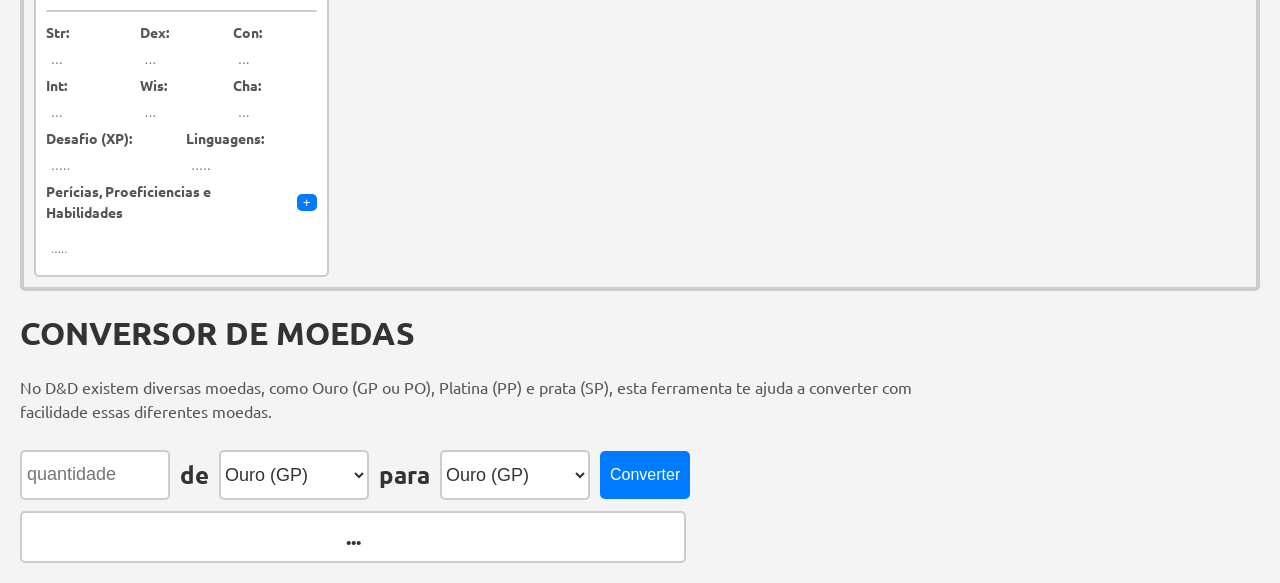
==== commit aca4505d: "Update index.html" ====
--- a/index.html
+++ b/index.html
@@ -172,7 +172,7 @@
             display: grid;
             grid-template-columns: repeat(7, 1fr);
             gap: 10px;
-            width: 50rem;
+            max-width: 50rem;
             height: 9rem;
         }
         
@@ -234,7 +234,7 @@
         }
         
         .dadosextra {
-            width: 43rem;
+            max-width: 43rem;
             height: 5.5rem;
             margin-top: 10px;
             justify-content: flex-end;
@@ -254,7 +254,7 @@
         }
         
         .tempogrande {
-            width: 26rem;
+            max-width: 26rem;
             height: 12rem;
         }
         
@@ -273,13 +273,13 @@
         }
         
         .iniciativainput {
-            width: 9rem;
+            width: 27%;
             height: 3rem;
             font-size: 22px;
             vertical-align: top;
         }
         
-        #nomeiniciativa { width: 20rem; }
+        #nomeiniciativa { width: 43%; }
         
         .iniciativa {
             width: auto;
@@ -292,17 +292,18 @@
         #listainiciativa {
             border: 2px solid var(--border-color);
             border-radius: var(--border-radius);
-            width: 69.5%;
+            width: 65%;
             min-height: 4.4rem;
             flex-direction: column;
             overflow-y: auto;
             background-color: var(--white);
             padding: 10px;
+            display: flex;
             align-items: flex-start;
         }
         
         #proximoiniciativa {
-            width: 25%;
+            width: 29%;
             height: 5.8rem;
             font-size: 16px;
             padding: 0 10px;
@@ -324,9 +325,13 @@
         }
         .inciativasectionmenor {
             flex-direction: column; 
-            align-self: flex-start;
+            align-items: flex-start;
+        }
+        #modificadoriniciativa, #dadoiniciativa {
+            width: 75%;
         }
         .iniciativamaior {
+            max-width: 50rem;
             display: flex;
             gap: 10px;
         }
@@ -335,10 +340,6 @@
             gap: 10px;
             align-items: center;
         }
-        .lista {
-            display: flex;
-        }
-        
         #npcinimigosection   {
             margin-top: 10px;
             min-height: 26rem;
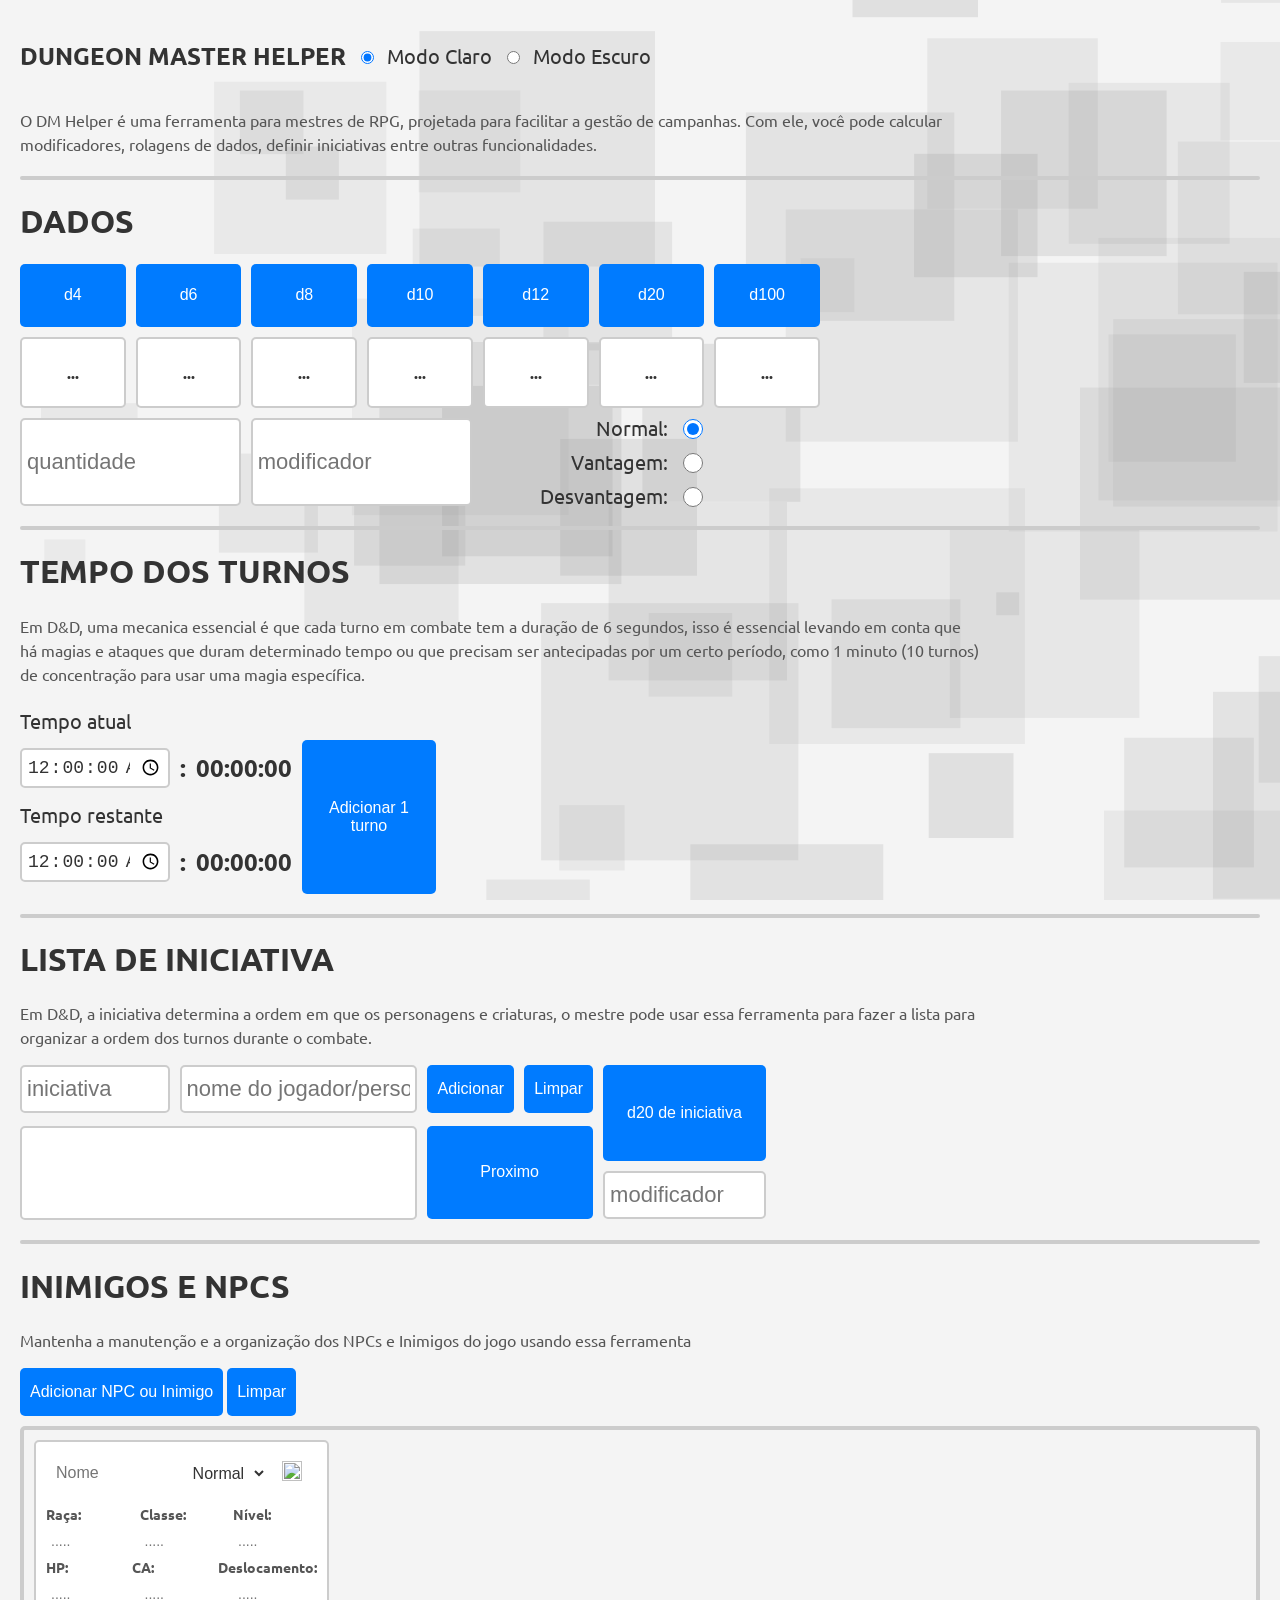
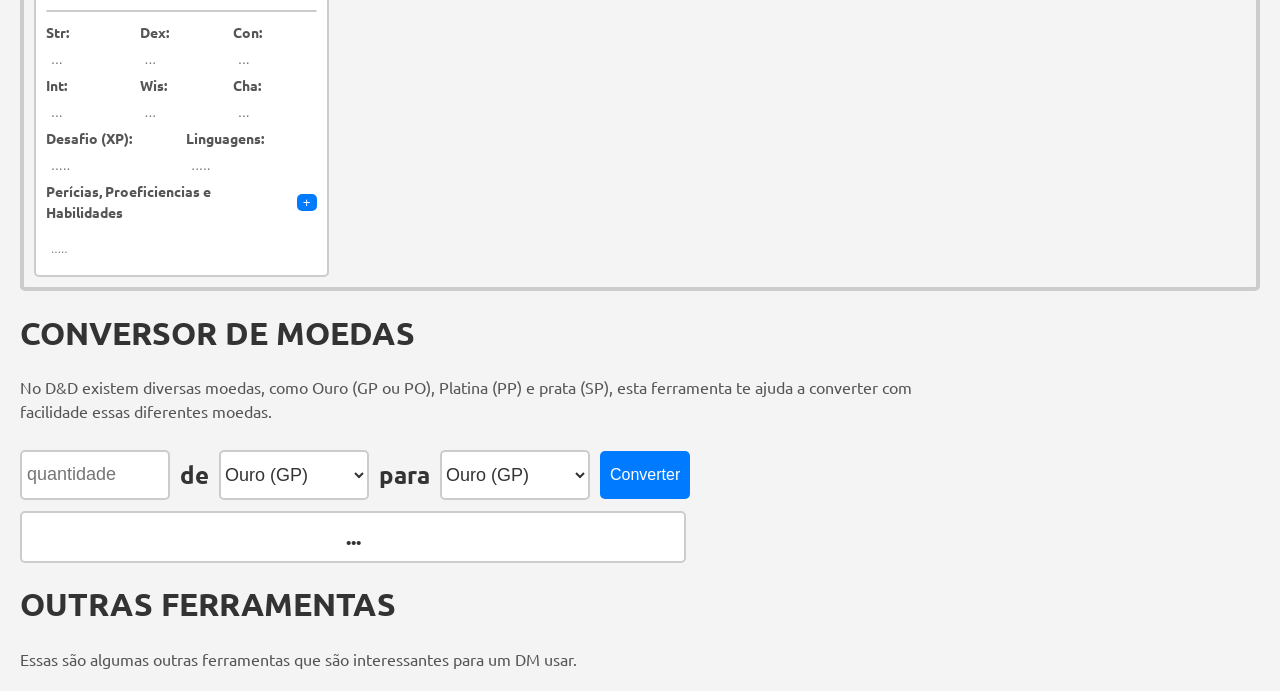
==== commit bcbe06f2: "Add files via upload" ====
--- a/index.html
+++ b/index.html
@@ -1,5 +1,5 @@
-<!-- site para inspiração : https://bibliotecaelfica.org/2023/01/15/dd-5e-regras-basicas-dos-jogadores -->
-<!DOCTYPE html>
+
+<!DOCTYPE html> <!-- site para inspiração : https://bibliotecaelfica.org/2023/01/15/dd-5e-regras-basicas-dos-jogadores -->
 <html lang="pt-br">
 <head>
     <meta charset="UTF-8">
@@ -7,475 +7,9 @@
     <title>DM HELPER</title>
     <link rel="icon" href="https://cdn-icons-png.flaticon.com/512/6545/6545894.png">
     <link rel="preconnect" href="https://fonts.googleapis.com">
+    <link href="https://fonts.googleapis.com/css2?family=Ubuntu:ital,wght@0,300;0,400;0,500;0,700;1,300;1,400;1,500;1,700&display=swap" rel="stylesheet">
     <link rel="preconnect" href="https://fonts.gstatic.com" crossorigin>
-    <link href="https://fonts.googleapis.com/css2?family=Ubuntu:ital,wght@0,300;0,400;0,500;0,700;1,300;1,400;1,500;1,700&display=swap" rel="stylesheet">
-    <style>
-        * {
-            transition: 0.25s ease-in-out all;
-        }
-
-        @media (min-width: 1px) and (max-width: 1250px){
-            .npcinimigo {
-                width: 100%;
-            }
-            canvas {
-                display: none;
-            }
-        }
-        @media (min-width: 1251px) and (max-width: 5000px) {
-            .npcinimigo {
-            width: 24.3%;
-            }
-        }
-
-        :root {
-            --primary-color: #007BFF;
-            --primary-hover: #005ec2;
-            --border-color: #ccc;
-            --border-radius: 5px;
-            --text-color: #333;
-            --text-light: #555;
-            --bg-color: #f4f4f4;
-            --white: white;
-        }
-        
-        body {
-            font-family: "Ubuntu", sans-serif;
-            margin: 20px;
-            background-color: var(--bg-color);
-        }
-        
-        h1 { color: var(--text-color); }
-        
-        p {
-            width: 60rem;
-            font-size: 16px;
-            line-height: 1.5;
-            color: var(--text-light);
-        }
-        
-        /* Botões */
-        button, .iniciativa, .adicionartempo {
-            background-color: var(--primary-color);
-            color: white;
-            border: none;
-            border-radius: var(--border-radius);
-            cursor: pointer;    
-            transition: 0.2s ease-in-out;
-        }
-        
-        button:hover, .iniciativa:hover, .adicionartempo:hover {
-            background-color: var(--primary-hover);
-        }
-        
-        /* Inputs */
-        input, .tempoinput, .iniciativainput, .inputdado {
-            border: 2px solid var(--border-color);
-            border-radius: var(--border-radius);
-            box-sizing: border-box;
-            padding: 0 5px;
-            background-color: var(--white);
-            color: var(--text-color)
-        }
-        
-        .inputconvertor {
-            width: 150px;
-            height: 50px;
-            font-size: 18px;
-            color: var(--text-color);
-            border: 2px solid var(--border-color);
-            background-color: var(--white);
-            border-radius: var(--border-radius);
-        }
-
-        .resultadoconversao {
-            width: 41.4rem;
-            height: 3rem;
-            font-size: 22px;
-            text-align: center;
-            border-radius: var(--border-radius);
-            color: var(--text-color);
-            display: flex;
-            border: 2px solid var(--border-color);
-            align-items: center;
-            justify-content: center;
-            background-color: var(--white);
-            margin: 0;
-        }
-
-        .sectionconvertor {
-            width: 42rem;
-            display: flex;
-            align-items: center;
-            gap: 10px;
-            margin-top: 10px;
-        }
-
-        .inputdado {
-            width: 34%;
-            height: 100%;
-            font-size: 22px;
-            padding-left: 5px;
-        }
-
-        /* Flex containers */
-        section, .minisection, .sectionhorizontal {
-            display: flex;
-            align-items: center;
-            gap: 10px;
-        }
-
-        .tempomenorainda {
-            height: 50px;
-        }
-
-        .tempomenor {
-            display: flex;
-            flex-direction: column;
-        }
-
-        .sectionvertical {
-            display: flex;
-            flex-direction: column;
-            align-items: flex-start;
-            gap: 10px;
-        }
-        
-        .sectionhorizontal {
-            width: 100%;
-            padding: 0;
-            margin-top: 12.5px;
-            align-items: flex-start;
-        }
-
-        .tempomedio, .vantagens, .iniciativagrandesection {
-            display: flex;
-            flex-direction: column;
-            align-items: center;
-        }
-        .iniciativagrandesection {
-            align-items: flex-start;
-            gap: 0;
-        }
-        .tempopequeno {
-            flex-direction: row;
-        }
-        .labeltempo {
-            align-self: flex-start;
-        }
-        .inciativasectionmenor {
-            flex-direction: column; 
-            align-self: flex-start;
-        }
-        /* Outros */
-        .dados {
-            display: grid;
-            grid-template-columns: repeat(7, 1fr);
-            gap: 10px;
-            max-width: 50rem;
-            height: 9rem;
-        }
-        
-        button.dadobutton, h1.resultado {
-            width: 100%;
-            height: 100%;
-            font-size: 16px;
-            padding: 0;
-            box-sizing: border-box;
-        }
-        #dadoiniciativa {
-            padding: 10px 15px;
-            font-size: 16px;
-            width: auto;
-            height: 6rem;
-        }
-        
-        h1.resultado {
-            margin: 0;
-            text-align: center;
-            border-radius: var(--border-radius);
-            color: var(--text-color);
-            display: flex;
-            border: 2px solid var(--border-color);
-            align-items: center;
-            justify-content: center;
-            background-color: var(--white);
-        }
-        
-        hr {
-            margin: 20px 0 2px;
-            border-radius: 20px;
-            border: 2.5px solid var(--border-color);
-        }
-        
-        canvas {
-            position: fixed;
-            top: 0;
-            left: 0;
-            width: 100vw;
-            height: 100vh;
-            z-index: -1;
-            opacity: 0.4;
-            transition: none;
-        }
-        
-        .checkbox {
-            width: 20px;
-            height: 20px;
-            margin-right: 5px;
-        }
-        
-        label {
-            color: var(--text-color);
-            font-size: 20px;
-            display: flex;
-            align-items: center;
-            line-height: 1.2;
-        }
-        
-        .dadosextra {
-            max-width: 43rem;
-            height: 5.5rem;
-            margin-top: 10px;
-            justify-content: flex-end;
-        }
-        
-        .vantagens {
-            width: 35%;
-            align-items: flex-end;
-            justify-content: center;
-        }
-        
-        .tempoinput {
-            width: 150px;
-            height: 40px;
-            font-size: 18px;
-            padding: 5px;
-        }
-        
-        .tempogrande {
-            max-width: 26rem;
-            height: 12rem;
-        }
-        
-        .adicionartempo {
-            padding: 10px 15px;
-            font-size: 16px;
-            width: auto;
-            height: 80%;
-            align-self: flex-end;
-        }
-        
-        .tempotext {
-            font-size: 24px;
-            color: var(--text-color);
-            align-self: center;
-        }
-        
-        .iniciativainput {
-            width: 27%;
-            height: 3rem;
-            font-size: 22px;
-            vertical-align: top;
-        }
-        
-        #nomeiniciativa { width: 43%; }
-        
-        .iniciativa {
-            width: auto;
-            height: 3rem;
-            font-size: 16px;
-            padding: 0 10px;
-            vertical-align: top;
-        }
-        
-        #listainiciativa {
-            border: 2px solid var(--border-color);
-            border-radius: var(--border-radius);
-            width: 65%;
-            min-height: 4.4rem;
-            flex-direction: column;
-            overflow-y: auto;
-            background-color: var(--white);
-            padding: 10px;
-            display: flex;
-            align-items: flex-start;
-        }
-        
-        #proximoiniciativa {
-            width: 29%;
-            height: 5.8rem;
-            font-size: 16px;
-            padding: 0 10px;
-            vertical-align: top;
-            align-self: flex-start;
-        }
-
-        .iteminiciativa {
-            width: 97.5%;
-            color: var(--text-color);
-            background-color: var(--white);
-        }
-        
-        .current-turn {
-            border-radius: var(--border-radius);
-            background-color: var(--primary-hover);
-            color: var(--text-color);
-            font-weight: bold;
-        }
-        .inciativasectionmenor {
-            flex-direction: column; 
-            align-items: flex-start;
-        }
-        #modificadoriniciativa, #dadoiniciativa {
-            width: 75%;
-        }
-        .iniciativamaior {
-            max-width: 50rem;
-            display: flex;
-            gap: 10px;
-        }
-        .iniciativasection {
-            display: flex;
-            gap: 10px;
-            align-items: center;
-        }
-        #npcinimigosection   {
-            margin-top: 10px;
-            min-height: 26rem;
-            display: flex;
-            justify-content: flex-start;
-            flex-wrap: wrap;
-            overflow: auto;
-            gap: 10px;
-            padding: 10px;
-            border: 4px solid var(--border-color);
-            border-radius: var(--border-radius);
-        }
-        
-        .npcinimigo {
-            height: 100%;
-            border: 2px solid;
-            background-color: var(--white);
-            border: 2px solid var(--border-color);
-            border-radius: var(--border-radius);
-            padding: 10px;
-            box-sizing: border-box;
-        }
-        .inputficha {
-            margin: 5px;
-            margin-bottom: 15px;
-            width: 97%;
-            height: 2rem;
-            font-size: 16px;
-            padding: 0 5px;
-            border: none;
-            border-radius: 0;
-            box-sizing: border-box;
-        }
-        .inputfichasubclasse {
-            font-size: 14px;
-            width: 93%;
-            height: 2rem;
-            padding: 0 5px;
-            border: none;
-            border-radius: 0;
-            box-sizing: border-box;
-        }
-        .inputfichasubclasse1 {
-            border: none;
-            font-size: 14px;
-            width: 30%;
-            height: 2rem;
-            padding: 0 5px;
-            border-radius: 0;
-            box-sizing: border-box;
-        }
-        hr#hrnpc {
-            margin: 0;
-            margin-bottom: 10px;
-            border: 1.5px solid var(--border-color);
-        }
-        #pficha {
-            text-align: center;
-            display: inline;
-            font-weight: bold;
-            width: auto;
-            text-align: start;
-            margin: 0;
-            padding: 0;
-            font-size: 14px;
-            color: var(--text-light);
-        }
-        .inputficha1 {
-            width: 100%;
-            height: 2rem;
-            font-size: 14px;
-            border: none;
-            border-radius: 0;
-            box-sizing: border-box;
-        }
-        
-        .inputfichagrande {
-            height: 2rem;
-            width: 99.5%;
-            font-size: 12px;
-            margin-right: 15px;
-            border: none;
-            border-radius: 0;
-            box-sizing: border-box;
-        }
-
-        #gridficha {
-            display: grid;
-            grid-template-columns: repeat(3, 1fr);
-            gap: 10px;
-        }
-
-        #gridficha2 {
-            display: flex;
-            gap: 10px;
-        }
-
-        #gridficha1 {
-            display: grid;
-            grid-template-columns: repeat(2, 1fr);
-            gap: 10px;
-        }
-        #deleteficha, .deleteficha {
-            width: 20px;
-            height: 20px;
-            margin-bottom: 15px;
-            margin-right: 15px;
-            cursor: pointer;
-            float: right;
-        }
-        .modificadorficha {
-            width: 20px;
-            height: auto;
-            font-size: 14px;
-            text-align: center;
-            margin: 0;
-            padding: 0;
-            color: var(--text-color);
-        }
-        .deleteficha {
-            filter: var(--filter);
-        }
-        .condicoes {
-            margin: 5px;
-            margin-bottom: 15px;
-            width: 70%;
-            height: 2rem;
-            font-size: 16px;
-            padding: 0 5px;
-            border: none;
-            border-radius: 1px;
-            background-color: var(--white);
-            color: var(--text-color);
-            box-sizing: border-box;
-        }
-    </style>
+    <link rel="stylesheet" href="dm-helper.css">
 </head>
 <body>
     <canvas id="fundo"></canvas>
@@ -712,481 +246,17 @@
     </section>
         <h1 class="resultadoconversao">...</h1>
     <!-- #endregion -->
-    <script>
-        //#region ===== Modo Escuro =====
-        const modoclaro = document.getElementById('modoclaro');
-        const modoescuro = document.getElementById('modoescuro');
-        const root = document.documentElement;
-        const deletebuttonstyle = document.getElementsByClassName('deleteficha');
-
-        function setTheme() {
-            if (modoescuro.checked) {
-                localStorage.setItem('theme', 'dark');
-                root.style.setProperty('--text-color', '#e2e2e2');
-                root.style.setProperty('--text-light', '#fcfcfc');
-                root.style.setProperty('--bg-color', '#424242');
-                root.style.setProperty('--border-color', '#555');
-                root.style.setProperty('--white', '#2c2c2c');
-                root.style.setProperty('--filter', 'invert(1)');
-            } else {
-                localStorage.setItem('theme', 'light');
-                root.style.setProperty('--text-color', '#333');
-                root.style.setProperty('--text-light', '#555');
-                root.style.setProperty('--bg-color', '#f4f4f4');
-                root.style.setProperty('--border-color', '#ccc');
-                root.style.setProperty('--white', 'white');
-                root.style.setProperty('--filter', 'none');
-            }
-        }
-
-        function loadTheme() {
-            const savedTheme = localStorage.getItem('theme');
-            if (savedTheme === 'dark') {
-                modoescuro.checked = true;
-            }
-            setTheme();
-        }
-
-        modoclaro.addEventListener('change', setTheme);
-        modoescuro.addEventListener('change', setTheme);
-
-        loadTheme();
-        //#endregion
-        //#region ===== dados =====
-        const normal = document.getElementById('normal');
-        const vantagem = document.getElementById('vantagem');
-        const desvantagem = document.getElementById('desvantagem');
-        
-        const dados = [];
-        for (let i = 1; i <= 7; i++) {
-            const dado = document.getElementById(`dado${i}`);
-            dados.push(dado);
-        }
-        const input1 = document.getElementById('input');
-        const input2 = document.getElementById('modificador');
-        const resultados = [];
-        for (let i = 1; i <= 7; i++) {
-            const resultado = document.getElementById(`resultado${i}`);
-            resultados.push(resultado);
-        }
-
-        dados.forEach((dado, index) => {
-            dado.addEventListener('click', () => {
-                const quantidade = input1.value || 1;
-                let lados;
-                switch (index) {
-                    case 0: lados = 4; break;
-                    case 1: lados = 6; break;
-                    case 2: lados = 8; break;
-                    case 3: lados = 10; break;
-                    case 4: lados = 12; break;
-                    case 5: lados = 20; break;
-                    case 6: lados = 100; break;
-                }
-                if (normal.checked) {
-                    let total = 0;
-                    for (let i = 0; i < quantidade; i++) {
-                        total += (Math.floor(Math.random() * lados) + 1 + (parseInt(input2.value) || 0));
-                    }
-                    resultados[index].textContent = total;
-                    return;
-                }
-                else if (vantagem.checked) {
-                    let total = 0;
-                    for (let i = 0; i < quantidade; i++) {
-                        const roll1 = Math.floor(Math.random() * lados) + 1;
-                        const roll2 = Math.floor(Math.random() * lados) + 1;
-                        total += (Math.max(roll1, roll2) + (parseInt(input2.value) || 0));
-                    }
-                    resultados[index].textContent = total;
-                    return;
-                }
-                else if (desvantagem.checked) {
-                    let total = 0;
-                    for (let i = 0; i < quantidade; i++) {
-                        const roll1 = Math.floor(Math.random() * lados) + 1;
-                        const roll2 = Math.floor(Math.random() * lados) + 1;
-                        total += (Math.min(roll1, roll2) + (parseInt(input2.value) || 0));
-                    }
-                    resultados[index].textContent = total;
-                    return;
-                }
-            });
-        });
-        //#endregion
-        //#region ===== tempo dos turnos =====
-        const tempoatual = document.getElementById('tempoatual');
-        const temporestante = document.getElementById('temporestante');
-        const mostrartempoatual = document.getElementById('mostrartempoatual');
-        const mostrartemporestante = document.getElementById('mostrartemporestante');
-        const adicionarturno = document.getElementById('adicionarturno');
-
-        tempoatual.addEventListener('change', () => {
-            const valor = tempoatual.value;
-            mostrartempoatual.textContent = valor ? valor : '00:00:00';
-        });
-        temporestante.addEventListener('change', () => {
-            const valor = temporestante.value;
-            mostrartemporestante.textContent = valor ? valor : '00:00:00';
-        });
-        adicionarturno.addEventListener('click', () => {
-            let [horas, minutos, segundos] = (tempoatual.value || '00:00:00').split(':').map(Number);
-            segundos += 6;
-            if (segundos >= 60) {
-                segundos -= 60;
-                minutos += 1;
-            }
-            if (minutos >= 60) {
-                minutos -= 60;
-                horas += 1;
-            }
-            horas = horas % 24; // Mantém as horas dentro do formato de 24 horas
-            const novoTempo = [horas, minutos, segundos].map(num => String(num).padStart(2, '0')).join(':');
-            tempoatual.value = novoTempo;
-            mostrartempoatual.textContent = novoTempo;
-
-            let [restHoras, restMinutos, restSegundos] = (temporestante.value || '00:00:00').split(':').map(Number);
-            restSegundos -= 6;
-            if (restSegundos < 0) {
-                restSegundos += 60;
-                restMinutos -= 1;
-            }
-            if (restMinutos < 0) {
-                restMinutos += 60;
-                restHoras -= 1;
-            }
-            if (restHoras < 0) {
-                restHoras = 0;
-                restMinutos = 0;
-                restSegundos = 0;
-            }
-            const novoTempoRestante = [restHoras, restMinutos, restSegundos].map(num => String(num).padStart(2, '0')).join(':');
-            if (novoTempoRestante === '00:00:00') {
-                mostrartemporestante.style.color = 'red';
-            } else {
-                mostrartemporestante.style.color = 'var(--text-color)';
-            }
-            temporestante.value = novoTempoRestante;
-            mostrartemporestante.textContent = novoTempoRestante;
-        });
-        //#endregion
-        //#region ===== lista de iniciativa =====
-        const enviariniciativa = document.getElementById('enviariniciativa');
-        const iniciativanumber = document.getElementById('iniciativanumber');
-        const nomeiniciativa = document.getElementById('nomeiniciativa');
-        const limpariniciativa = document.getElementById('limpariniciativa');
-        const proximoiniciativa = document.getElementById('proximoiniciativa');
-        let contadorIniciativa = 0;
-
-        enviariniciativa.addEventListener('click', () => {
-            const iniciativa = parseInt(iniciativanumber.value);
-            const nome = nomeiniciativa.value.trim();
-            if (isNaN(iniciativa) || nome === '') {
-                alert('Por favor, insira um valor válido para iniciativa e nome.');
-                return;
-            }
-            const listainiciativa = document.getElementById('listainiciativa');
-            const novoItem = document.createElement('div');
-            novoItem.className = 'iteminiciativa';
-            novoItem.textContent = `${String(iniciativa).padStart(2, '0')} - ${nome}`; 
-            novoItem.style.padding = '5px 0 5px 10px'; // Adicionado 10px de padding à esquerda
-            listainiciativa.appendChild(novoItem);
-            const itens = Array.from(listainiciativa.children);
-            itens.sort((a, b) => {
-                const iniA = parseInt(a.textContent.split(' - ')[0]);
-                const iniB = parseInt(b.textContent.split(' - ')[0]);
-                return iniB - iniA;
-            });
-            listainiciativa.innerHTML = '';
-            itens.forEach(item => listainiciativa.appendChild(item));
-            iniciativanumber.value = '';
-            nomeiniciativa.value = '';
-        });
-
-        limpariniciativa.addEventListener('click', () => {
-            const listainiciativa = document.getElementById('listainiciativa');
-            listainiciativa.innerHTML = '';
-        });
-
-        proximoiniciativa.addEventListener('click', () => {
-            const itens = Array.from(document.getElementById('listainiciativa').children);
-            if (itens.length === 0) return;
-            
-            const currentIndex = itens.findIndex(item => item.classList.contains('current-turn'));
-            
-            if (currentIndex !== -1) {
-                itens[currentIndex].classList.remove('current-turn');
-            }
-            
-            const nextIndex = currentIndex === -1 ? 0 : (currentIndex + 1) % itens.length;
-            itens[nextIndex].classList.add('current-turn');
-        });
-
-        const dadoiniciativa = document.getElementById('dadoiniciativa');
-        const modificadoriniciativa = document.getElementById('modificadoriniciativa');
-        dadoiniciativa.addEventListener('click', () => {
-            const roll = Math.floor(Math.random() * 20) + 1;
-            const mod = parseInt(modificadoriniciativa.value) || 0;
-            const total = roll + mod;
-            iniciativanumber.value = total;
-        });
-        //#endregion
-        //#region ===== fundo animado ===== 
-        const canvas = document.getElementById('fundo');
-        const ctx = canvas.getContext('2d');
-
-        canvas.width = window.innerWidth;
-        canvas.height = window.innerHeight;
-
-        const rects = [];
-        for (let i = 0; i < 50; i++) {
-            const size = Math.random() * 250 + 20;
-            rects.push({
-                x: Math.random() * canvas.width,
-                y: Math.random() * canvas.height,
-                vx: (Math.random() - 0.5),
-                vy: (Math.random() - 0.5),
-                size: size,
-                color: `rgba(0, 0, 0, ${Math.random() * 0.1 + 0.1})`
-            });
-        }
-
-        function animate() {
-            ctx.clearRect(0, 0, canvas.width, canvas.height);
-            rects.forEach(rect => {
-                rect.x += rect.vx;
-                rect.y += rect.vy;
-
-                if (rect.x < -rect.size) rect.x = canvas.width;
-                if (rect.x > canvas.width) rect.x = -rect.size;
-                if (rect.y < -rect.size) rect.y = canvas.height;
-                if (rect.y > canvas.height) rect.y = -rect.size;
-
-                ctx.fillStyle = rect.color;
-                ctx.fillRect(rect.x, rect.y, rect.size, rect.size);
-            });
-            requestAnimationFrame(animate);
-        }
-        animate();
-        //#endregion
-        //#region ===== conversor de moedas =====
-        const quantidade = document.getElementById('inputmoeda');
-        const moedainicial = document.getElementById('moedainicial');
-        const moedafinal = document.getElementById('moedafinal');
-        const convertermoeda = document.getElementById('convertermoeda');
-
-        convertermoeda.addEventListener('click', () => {
-            const valor = parseFloat(quantidade.value);
-            if (isNaN(valor) || valor < 0) {
-                alert('Por favor, insira uma quantidade válida.');
-                return;
-            }
-            const taxas = {
-                'PP': 10,   // 1 PP = 10 GP
-                'GP': 1,    // 1 GP = 1 GP
-                'EP': 0.5,  // 1 EP = 0.5 GP
-                'SP': 0.1,  // 1 SP = 0.1 GP
-                'CP': 0.01  // 1 CP = 0.01 GP
-            };
-            const valorEmGP = valor * taxas[moedainicial.value];
-            const valorConvertido = valorEmGP / taxas[moedafinal.value];
-            const resultadoElemento = document.querySelector('.resultadoconversao');
-            resultadoElemento.textContent = `${valor} ${moedainicial.options[moedainicial.selectedIndex].text} = ${valorConvertido.toFixed(2)} ${moedafinal.options[moedafinal.selectedIndex].text}`;
-        });
-        //#endregion
-        //#region ===== NPCs e Inimigos =====
-        const limparnpcs = document.getElementById('limparnpcs');
-        const botaoAdicionarNPC = document.getElementById('buttoniniciativa');
-        const containerNPC = document.getElementById('npcinimigosection');
-        const deleteficha = document.getElementById('deleteficha');
-        const adicionarhabilidade = document.getElementById('adicionarhabilidade');
-
-
-        const inputstr = document.getElementById('inputstr');
-        const inputdex = document.getElementById('inputdex');
-        const inputcon = document.getElementById('inputcon');
-        const inputint = document.getElementById('inputint');
-        const inputwis = document.getElementById('inputwis');
-        const inputcha = document.getElementById('inputcha');
-
-        const inputsatributos = [inputstr, inputdex, inputcon, inputint, inputwis, inputcha];
-
-        inputsatributos.forEach(input => {
-            input.addEventListener('input', () => {
-                const valor = parseInt(input.value);
-                const mod = isNaN(valor) ? '' : (Math.floor((valor - 10) / 2) >= 0 ? `+${Math.floor((valor - 10) / 2)}` : Math.floor((valor - 10) / 2));
-                const modId = `modificador${input.id.slice(5)}`;
-                const modElement = document.getElementById(modId);
-                if (modElement) {
-                    modElement.textContent = mod;
-                }
-            });
-        });
-
-        adicionarhabilidade.addEventListener('click', () => {
-            const novaHabilidade = document.createElement('input');
-            novaHabilidade.type = 'text';
-            novaHabilidade.className = 'inputfichagrande';
-            novaHabilidade.placeholder = '.....';
-            adicionarhabilidade.parentElement.parentElement.appendChild(novaHabilidade);
-        });
-        deleteficha.addEventListener('click', () => {
-            deleteficha.parentElement.parentElement.remove();
-        });
-
-        limparnpcs.addEventListener('click', () => {
-            containerNPC.innerHTML = '';
-        });
-
-        if (botaoAdicionarNPC && containerNPC) {
-            botaoAdicionarNPC.addEventListener('click', () => {
-                const novoNPC = document.createElement('div');
-                novoNPC.className = 'npcinimigo';
-                novoNPC.innerHTML = `
-                        <section>
-            <input type="text" class="inputficha" id="nome" placeholder="Nome">
-            <select name="condicoes" class="condicoes">
-                <option value="Normal">Normal</option>
-                <option value="Surdo">Surdo</option>
-                <option value="Rastreado">Rastreado</option>
-                <option value="Possuído">Possuído</option>
-                <option value="Petrificado">Petrificado</option>
-                <option value="Paralisado">Paralisado</option>
-                <option value="Marcado">Marcado</option>
-                <option value="Invisível">Invisível</option>
-                <option value="Inconsciente">Inconsciente</option>
-                <option value="Incapacitado">Incapacitado</option>
-                <option value="Exaustão">Exaustão</option>
-                <option value="Escondido">Escondido</option>
-                <option value="Envenenado">Envenenado</option>
-                <option value="Enfeitiçado">Enfeitiçado</option>
-                <option value="Dominado">Dominado</option>
-                <option value="Desafiado">Desafiado</option>
-                <option value="Contido">Contido</option>
-                <option value="Confuso">Confuso</option>
-                <option value="Cego">Cego</option>
-                <option value="Caído">Caído</option>
-                <option value="Atordoado">Atordoado</option>
-                <option value="Amedrontado">Amedrontado</option>
-                <option value="Agarrado">Agarrado</option>
-            </select>
-            <img class="deleteficha" src="https://images.icon-icons.com/37/PNG/512/delete_4219.png">
-            </section>
-            <section id="gridficha">
-                <p id="pficha">Raça:</p>
-                <p id="pficha">Classe:</p>
-                <p id="pficha">Nível:</p>
-            </section>
-            <section id="gridficha">
-                <input type="text" class="inputfichasubclasse" placeholder=".....">
-                <input type="text" class="inputfichasubclasse" placeholder=".....">
-                <input type="text" class="inputfichasubclasse" placeholder=".....">
-            </section>
-            <section id="gridficha">
-                <p id="pficha">HP:</p>
-                <p id="pficha">CA:</p>
-                <p id="pficha">Deslocamento:</p>
-            </section>
-                <section id="gridficha">
-                <input type="text" class="inputfichasubclasse" placeholder=".....">
-                <input type="text" class="inputfichasubclasse" placeholder=".....">
-                <input type="text" class="inputfichasubclasse" placeholder=".....">
-            </section>
-            <hr id="hrnpc">
-            <section id="gridficha">
-                <p id="pficha">Str:</p>
-                <p id="pficha">Dex:</p>
-                <p id="pficha">Con:</p>
-            </section>
-            <section id="gridficha2">
-                <section>
-                <input type="text" class="inputfichasubclasse1" id="inputstr" placeholder="..." >
-                <p id="modificadorstr1" class="modificadorficha"></p></section>
-                <section>
-                <input type="text" class="inputfichasubclasse1" id="inputdex" placeholder="..." >
-                <p id="modificadordex1" class="modificadorficha"></p></section>
-                <section>
-                <input type="text" class="inputfichasubclasse1" id="inputcon" placeholder="..." >
-                <p id="modificadorcon1" class="modificadorficha"></p></section>
-            </section>
-            <section id="gridficha">
-                <p id="pficha">Int:</p>
-                <p id="pficha">Wis:</p>
-                <p id="pficha">Cha:</p>
-            </section>
-            <section id="gridficha2">
-                <section>
-                <input type="text" class="inputfichasubclasse1" id="inputint" placeholder="..." >
-                <p id="modificadorint1" class="modificadorficha"></p></section>
-                <section>
-                <input type="text" class="inputfichasubclasse1" id="inputwis" placeholder="..." >
-                <p id="modificadorwis1" class="modificadorficha"></p></section>
-                <section>
-                <input type="text" class="inputfichasubclasse1" id="inputcha" placeholder="..." >
-                <p id="modificadorcha1" class="modificadorficha"></p></section>
-            </section>
-            <section id="gridficha1">
-                <p id="pficha">Desafio (XP):</p>
-                <p id="pficha">Linguagens:</p>
-            </section>
-            <section id="gridficha1">
-                <input type="text" class="inputficha1" placeholder=".....">
-                <input type="text" class="inputficha1" placeholder=".....">
-            </section>
-            <section class="sectionvertical">
-                <section>
-                <p id="pficha">Perícias, Proeficiencias e Habilidades</p>
-                <button id="adicionarhabilidade">+</button>
-                </section>
-                <input type="text" class="inputfichagrande" placeholder=".....">
-            </section>
-                `;
-                
-                const deleteBtn = novoNPC.querySelector('.deleteficha');
-                deleteBtn.addEventListener('click', () => {
-                    novoNPC.remove();
-                });
-                
-                const addHabilidadeBtn = novoNPC.querySelector('#adicionarhabilidade');
-                addHabilidadeBtn.addEventListener('click', () => {
-                    const novaHabilidade = document.createElement('input');
-                    novaHabilidade.type = 'text';
-                    novaHabilidade.className = 'inputfichagrande';
-                    novaHabilidade.placeholder = '.....';
-                    addHabilidadeBtn.parentElement.parentElement.appendChild(novaHabilidade);
-                });
-
-                const inputstr = novoNPC.querySelector('#inputstr');
-                const inputdex = novoNPC.querySelector('#inputdex');
-                const inputcon = novoNPC.querySelector('#inputcon');
-                const inputint = novoNPC.querySelector('#inputint');
-                const inputwis = novoNPC.querySelector('#inputwis');
-                const inputcha = novoNPC.querySelector('#inputcha');
-                
-                const inputsatributos2 = [inputstr, inputdex, inputcon, inputint, inputwis, inputcha]
-
-                inputsatributos2.forEach(input => {
-                    input.addEventListener('input', () => {
-                        const valor = parseInt(input.value);
-                        const mod = isNaN(valor) ? '' : (Math.floor((valor - 10) / 2) >= 0 ? `+${Math.floor((valor - 10) / 2)}` : Math.floor((valor - 10) / 2));
-                        const modId = `modificador${input.id.slice(5)}`;
-                        const modElement = document.querySelector('#' + modId + '1');
-                        if (modElement) {
-                            modElement.textContent = mod;
-                        };
-                    });
-                });
-
-                containerNPC.appendChild(novoNPC);
-            });
-        }
-        //#endregion
-        //#region ===== Porte para celular =====
-        let isMobile = /Mobi|Android|iPhone|iPad|iPod/i.test(navigator.userAgent);
-        if (isMobile = 'true') {document.getElementsByClassName('npcinimigo').style.width}
-        else if (isMobile = 'false') {document.getElementsByClassName('npcinimigo').style.width = '25%';}
-        //#endregion
-    </script>
+     <!-- #region ===== Outros ===== -->
+        <h1>OUTRAS FERRAMENTAS</h1>
+        <p>Essas são algumas outras ferramentas que são interessantes para um DM usar.</p>
+     <!-- #endregion -->
+    <script src="js/tema.js"></script>
+    <script src="js/dados.js"></script>
+    <script src="js/tempo.js"></script>
+    <script src="js/iniciativa.js"></script>
+    <script src="js/fundo.js"></script>
+    <script src="js/moedas.js"></script>
+    <script src="js/npcs.js"></script>
 </body>
 
-</html>
+</html>
--- a/dm-helper.css
+++ b/dm-helper.css
@@ -0,0 +1,465 @@
+* {
+    transition: 0.25s ease-in-out all;
+}
+
+@media (min-width: 1px) and (max-width: 1250px){
+    .npcinimigo {
+        width: 100%;
+    }
+    canvas {
+        display: none;
+    }
+}
+@media (min-width: 1251px) and (max-width: 5000px) {
+    .npcinimigo {
+    width: 24.3%;
+    }
+}
+
+:root {
+    --primary-color: #007BFF;
+    --primary-hover: #005ec2;
+    --border-color: #ccc;
+    --border-radius: 5px;
+    --text-color: #333;
+    --text-light: #555;
+    --bg-color: #f4f4f4;
+    --white: white;
+}
+
+body {
+    font-family: "Ubuntu", sans-serif;
+    margin: 20px;
+    background-color: var(--bg-color);
+}
+
+h1, h2 { color: var(--text-color); }
+
+p {
+    width: 60rem;
+    font-size: 16px;
+    line-height: 1.5;
+    color: var(--text-light);
+}
+
+/* Botões */
+button, .iniciativa, .adicionartempo {
+    background-color: var(--primary-color);
+    color: white;
+    border: none;
+    border-radius: var(--border-radius);
+    cursor: pointer;    
+    transition: 0.2s ease-in-out;
+}
+
+button:hover, .iniciativa:hover, .adicionartempo:hover {
+    background-color: var(--primary-hover);
+}
+
+/* Inputs */
+input, .tempoinput, .iniciativainput, .inputdado {
+    border: 2px solid var(--border-color);
+    border-radius: var(--border-radius);
+    box-sizing: border-box;
+    padding: 0 5px;
+    background-color: var(--white);
+    color: var(--text-color)
+}
+
+.inputconvertor {
+    width: 150px;
+    height: 50px;
+    font-size: 18px;
+    color: var(--text-color);
+    border: 2px solid var(--border-color);
+    background-color: var(--white);
+    border-radius: var(--border-radius);
+}
+
+.resultadoconversao {
+    width: 41.4rem;
+    height: 3rem;
+    font-size: 22px;
+    text-align: center;
+    border-radius: var(--border-radius);
+    color: var(--text-color);
+    display: flex;
+    border: 2px solid var(--border-color);
+    align-items: center;
+    justify-content: center;
+    background-color: var(--white);
+    margin: 0;
+}
+
+.sectionconvertor {
+    width: 42rem;
+    display: flex;
+    align-items: center;
+    gap: 10px;
+    margin-top: 10px;
+}
+
+.inputdado {
+    width: 34%;
+    height: 100%;
+    font-size: 22px;
+    padding-left: 5px;
+}
+
+/* Flex containers */
+section, .minisection, .sectionhorizontal {
+    display: flex;
+    align-items: center;
+    gap: 10px;
+}
+
+.tempomenorainda {
+    height: 50px;
+}
+
+.tempomenor {
+    display: flex;
+    flex-direction: column;
+}
+
+.sectionvertical {
+    display: flex;
+    flex-direction: column;
+    align-items: flex-start;
+    gap: 10px;
+}
+
+.sectionhorizontal {
+    width: 100%;
+    padding: 0;
+    margin-top: 12.5px;
+    align-items: flex-start;
+}
+
+.tempomedio, .vantagens, .iniciativagrandesection {
+    display: flex;
+    flex-direction: column;
+    align-items: center;
+}
+.iniciativagrandesection {
+    align-items: flex-start;
+    gap: 0;
+}
+.tempopequeno {
+    flex-direction: row;
+}
+.labeltempo {
+    align-self: flex-start;
+}
+.inciativasectionmenor {
+    flex-direction: column; 
+    align-self: flex-start;
+}
+/* Outros */
+.dados {
+    display: grid;
+    grid-template-columns: repeat(7, 1fr);
+    gap: 10px;
+    max-width: 50rem;
+    height: 9rem;
+}
+
+button.dadobutton, h1.resultado {
+    width: 100%;
+    height: 100%;
+    font-size: 16px;
+    padding: 0;
+    box-sizing: border-box;
+}
+#dadoiniciativa {
+    padding: 10px 15px;
+    font-size: 16px;
+    width: auto;
+    height: 6rem;
+}
+
+h1.resultado {
+    margin: 0;
+    text-align: center;
+    border-radius: var(--border-radius);
+    color: var(--text-color);
+    display: flex;
+    border: 2px solid var(--border-color);
+    align-items: center;
+    justify-content: center;
+    background-color: var(--white);
+}
+
+hr {
+    margin: 20px 0 2px;
+    border-radius: 20px;
+    border: 2.5px solid var(--border-color);
+}
+
+canvas {
+    position: fixed;
+    top: 0;
+    left: 0;
+    width: 100vw;
+    height: 100vh;
+    z-index: -1;
+    opacity: 0.4;
+    transition: none;
+}
+
+.checkbox {
+    width: 20px;
+    height: 20px;
+    margin-right: 5px;
+}
+
+label {
+    color: var(--text-color);
+    font-size: 20px;
+    display: flex;
+    align-items: center;
+    line-height: 1.2;
+}
+
+.dadosextra {
+    max-width: 43rem;
+    height: 5.5rem;
+    margin-top: 10px;
+    justify-content: flex-end;
+}
+
+.vantagens {
+    width: 35%;
+    align-items: flex-end;
+    justify-content: center;
+}
+
+.tempoinput {
+    width: 150px;
+    height: 40px;
+    font-size: 18px;
+    padding: 5px;
+}
+
+.tempogrande {
+    max-width: 26rem;
+    height: 12rem;
+}
+
+.adicionartempo {
+    padding: 10px 15px;
+    font-size: 16px;
+    width: auto;
+    height: 80%;
+    align-self: flex-end;
+}
+
+.tempotext {
+    font-size: 24px;
+    color: var(--text-color);
+    align-self: center;
+}
+
+.iniciativainput {
+    width: 27%;
+    height: 3rem;
+    font-size: 22px;
+    vertical-align: top;
+}
+
+#nomeiniciativa { width: 43%; }
+
+.iniciativa {
+    width: auto;
+    height: 3rem;
+    font-size: 16px;
+    padding: 0 10px;
+    vertical-align: top;
+}
+
+#listainiciativa {
+    border: 2px solid var(--border-color);
+    border-radius: var(--border-radius);
+    width: 65%;
+    min-height: 4.4rem;
+    flex-direction: column;
+    overflow-y: auto;
+    background-color: var(--white);
+    padding: 10px;
+    display: flex;
+    align-items: flex-start;
+}
+
+#proximoiniciativa {
+    width: 29%;
+    height: 5.8rem;
+    font-size: 16px;
+    padding: 0 10px;
+    vertical-align: top;
+    align-self: flex-start;
+}
+
+.iteminiciativa {
+    width: 97.5%;
+    color: var(--text-color);
+    background-color: var(--white);
+}
+
+.current-turn {
+    border-radius: var(--border-radius);
+    background-color: var(--primary-hover);
+    color: var(--text-color);
+    font-weight: bold;
+}
+.inciativasectionmenor {
+    flex-direction: column; 
+    align-items: flex-start;
+}
+#modificadoriniciativa, #dadoiniciativa {
+    width: 75%;
+}
+.iniciativamaior {
+    max-width: 50rem;
+    display: flex;
+    gap: 10px;
+}
+.iniciativasection {
+    display: flex;
+    gap: 10px;
+    align-items: center;
+}
+#npcinimigosection   {
+    margin-top: 10px;
+    min-height: 26rem;
+    display: flex;
+    justify-content: flex-start;
+    flex-wrap: wrap;
+    overflow: auto;
+    gap: 10px;
+    padding: 10px;
+    border: 4px solid var(--border-color);
+    border-radius: var(--border-radius);
+}
+
+.npcinimigo {
+    height: 100%;
+    border: 2px solid;
+    background-color: var(--white);
+    border: 2px solid var(--border-color);
+    border-radius: var(--border-radius);
+    padding: 10px;
+    box-sizing: border-box;
+}
+.inputficha {
+    margin: 5px;
+    margin-bottom: 15px;
+    width: 97%;
+    height: 2rem;
+    font-size: 16px;
+    padding: 0 5px;
+    border: none;
+    border-radius: 0;
+    box-sizing: border-box;
+}
+.inputfichasubclasse {
+    font-size: 14px;
+    width: 93%;
+    height: 2rem;
+    padding: 0 5px;
+    border: none;
+    border-radius: 0;
+    box-sizing: border-box;
+}
+.inputfichasubclasse1 {
+    border: none;
+    font-size: 14px;
+    width: 30%;
+    height: 2rem;
+    padding: 0 5px;
+    border-radius: 0;
+    box-sizing: border-box;
+}
+hr#hrnpc {
+    margin: 0;
+    margin-bottom: 10px;
+    border: 1.5px solid var(--border-color);
+}
+#pficha {
+    text-align: center;
+    display: inline;
+    font-weight: bold;
+    width: auto;
+    text-align: start;
+    margin: 0;
+    padding: 0;
+    font-size: 14px;
+    color: var(--text-light);
+}
+.inputficha1 {
+    width: 100%;
+    height: 2rem;
+    font-size: 14px;
+    border: none;
+    border-radius: 0;
+    box-sizing: border-box;
+}
+
+.inputfichagrande {
+    height: 2rem;
+    width: 99.5%;
+    font-size: 12px;
+    margin-right: 15px;
+    border: none;
+    border-radius: 0;
+    box-sizing: border-box;
+}
+
+#gridficha {
+    display: grid;
+    grid-template-columns: repeat(3, 1fr);
+    gap: 10px;
+}
+
+#gridficha2 {
+    display: flex;
+    gap: 10px;
+}
+
+#gridficha1 {
+    display: grid;
+    grid-template-columns: repeat(2, 1fr);
+    gap: 10px;
+}
+#deleteficha, .deleteficha {
+    width: 20px;
+    height: 20px;
+    margin-bottom: 15px;
+    margin-right: 15px;
+    cursor: pointer;
+    float: right;
+}
+.modificadorficha {
+    width: 20px;
+    height: auto;
+    font-size: 14px;
+    text-align: center;
+    margin: 0;
+    padding: 0;
+    color: var(--text-color);
+}
+.deleteficha {
+    filter: var(--filter);
+}
+.condicoes {
+    margin: 5px;
+    margin-bottom: 15px;
+    width: 70%;
+    height: 2rem;
+    font-size: 16px;
+    padding: 0 5px;
+    border: none;
+    border-radius: 1px;
+    background-color: var(--white);
+    color: var(--text-color);
+    box-sizing: border-box;
+}
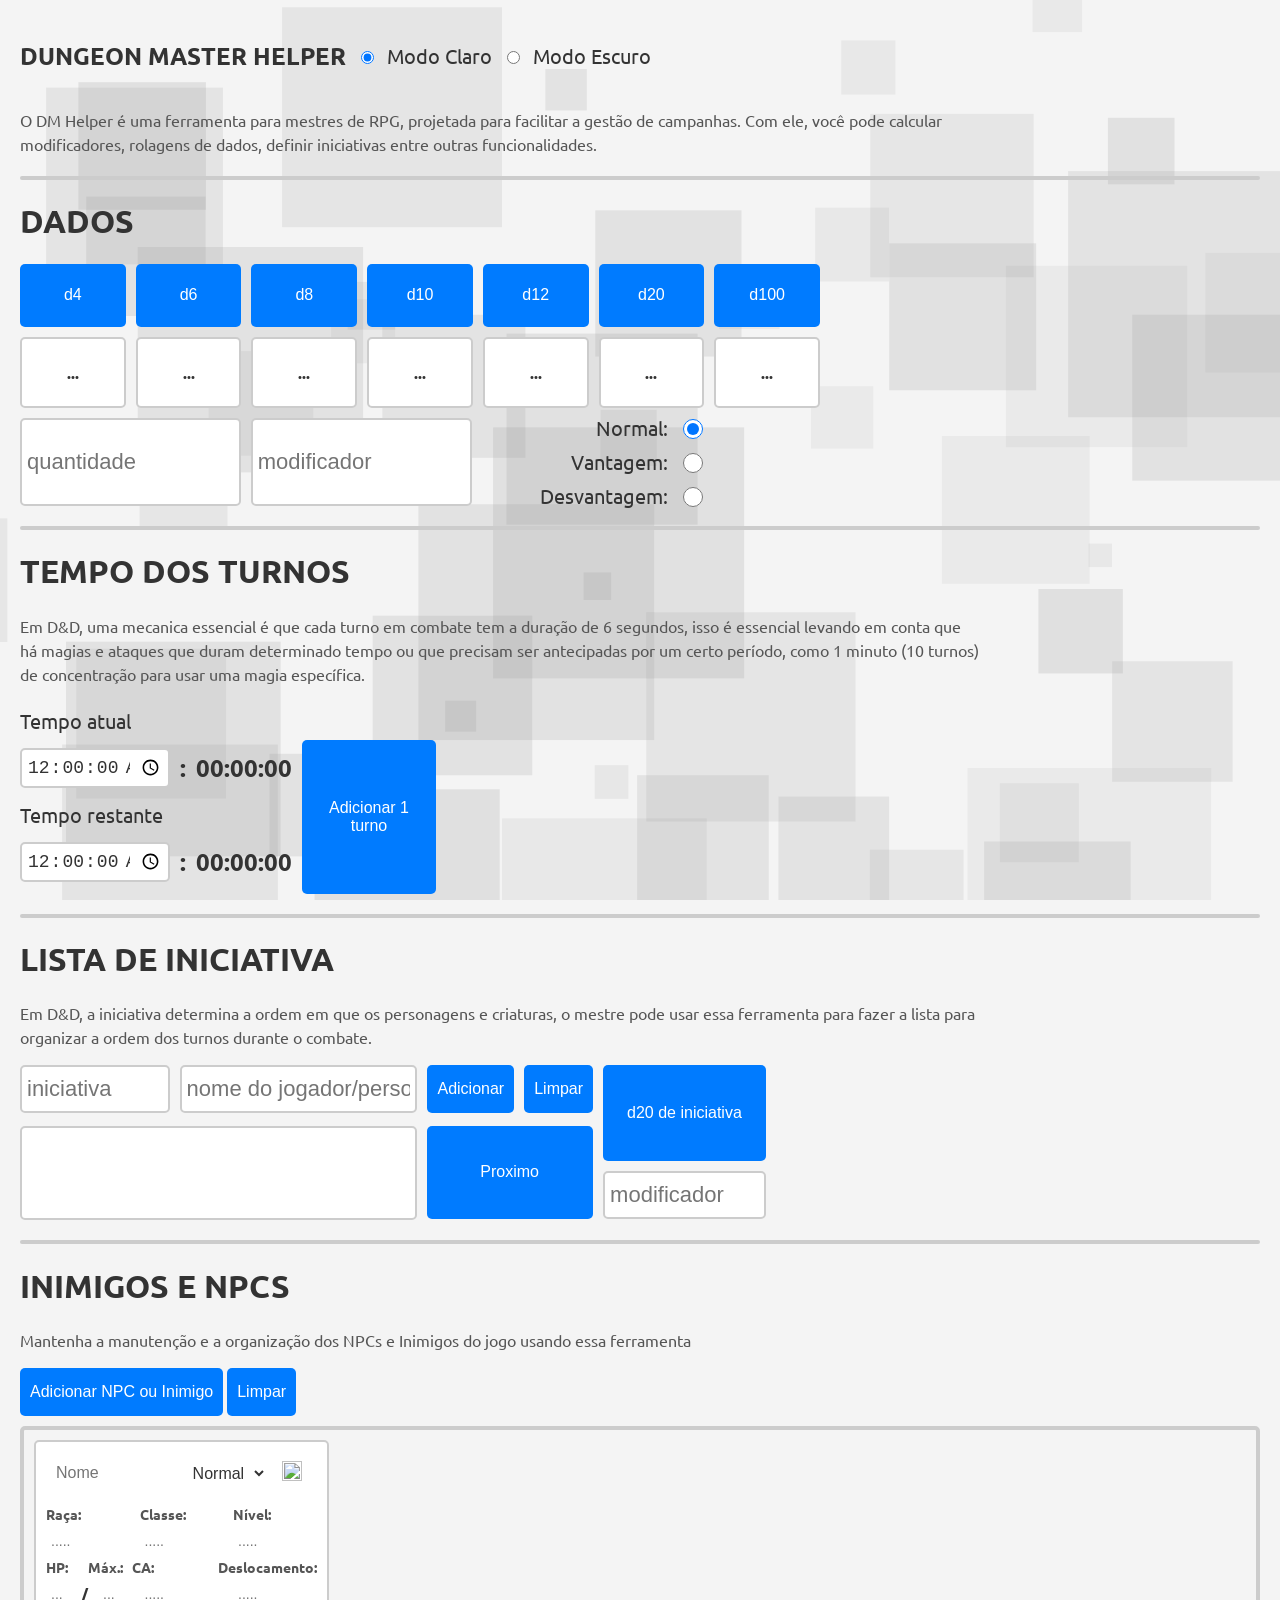
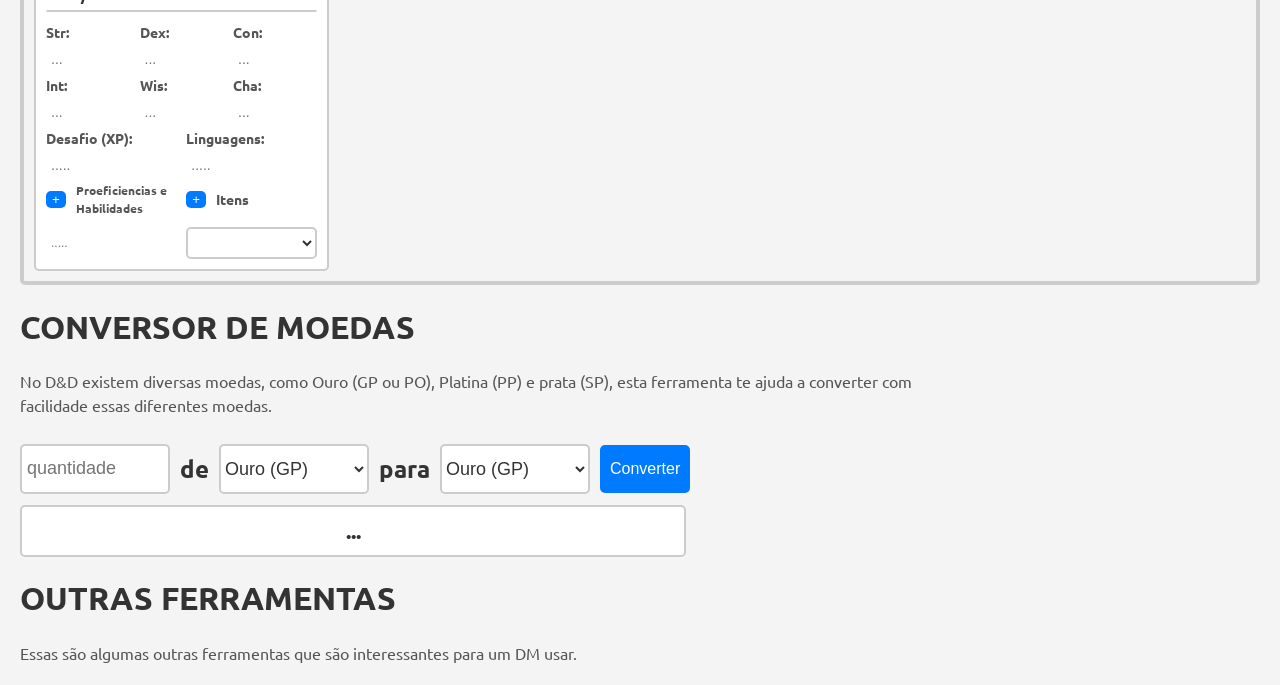
==== commit fa2414e1: "Update index.html" ====
--- a/index.html
+++ b/index.html
@@ -160,14 +160,21 @@
                 <input type="text" class="inputfichasubclasse" placeholder=".....">
             </section>
             <section id="gridficha">
-                <p id="pficha">HP:</p>
+                <section>
+                <p id="pficha1">HP:</p>
+                <p id="pficha1">Máx.:</p>
+                </section>
                 <p id="pficha">CA:</p>
                 <p id="pficha">Deslocamento:</p>
             </section>
-                <section id="gridficha">
-                <input type="text" class="inputfichasubclasse" placeholder=".....">
-                <input type="text" class="inputfichasubclasse" placeholder=".....">
-                <input type="text" class="inputfichasubclasse" placeholder=".....">
+                <section id="gridficha">    
+                        <section>
+                        <input type="text" class="inputfichasubclasse2" placeholder="...">
+                        <strong>/</strong>
+                        <input type="text" class="inputfichasubclasse2" placeholder="...">
+                    </section>
+                    <input type="text" class="inputfichasubclasse" placeholder=".....">
+                    <input type="text" class="inputfichasubclasse" placeholder=".....">
             </section>
             <hr id="hrnpc">
             <section id="gridficha">
@@ -210,12 +217,23 @@
                 <input type="text" class="inputficha1" placeholder=".....">
                 <input type="text" class="inputficha1" placeholder=".....">
             </section>
-            <section class="sectionvertical">
-                <section>
-                <p id="pficha">Perícias, Proeficiencias e Habilidades</p>
-                <button id="adicionarhabilidade">+</button>
-                </section>
-                <input type="text" class="inputfichagrande" placeholder=".....">
+            <section style="align-items: flex-start;">
+                <section class="sectionverticalficha">
+                    <section class="sectionespecifica">
+                        <button id="adicionarhabilidade">+</button>
+                        <p id="pficha" style="font-size: 12px;">Proeficiencias e Habilidades</p>
+                        </section>
+                        <input type="text" class="inputfichagrande" placeholder=".....">
+                </section>
+                <section class="sectionverticalficha">
+                    <section class="sectionespecifica">
+                        <button id="adicionaritem">+</button>
+                        <p id="pficha">Itens</p>
+                        </section>
+                        <select name="item" class="item" id="selectitem">
+                            <option value=""></option>
+                        </select>
+                </section>
             </section>
         </div>
      </section>
@@ -259,4 +277,4 @@
     <script src="js/npcs.js"></script>
 </body>
 
-</html>+</html>
--- a/dm-helper.css
+++ b/dm-helper.css
@@ -9,10 +9,16 @@
     canvas {
         display: none;
     }
+    .sectionespecifica {
+        height: 21px;
+    }
 }
 @media (min-width: 1251px) and (max-width: 5000px) {
     .npcinimigo {
     width: 24.3%;
+    }
+    .sectionespecifica {
+        height: 36px;
     }
 }
 
@@ -128,6 +134,21 @@
     align-items: flex-start;
     gap: 10px;
 }
+.sectionverticalficha {
+    display: flex;
+    flex-direction: column;
+    align-items: flex-start;
+    width: 50%;
+    gap: 10px;
+}
+.item {
+    height: 2rem;
+    width: 100%;
+    border: 2px solid var(--border-color);
+    border-radius: 5px;
+    background-color: var(--white);
+    color: var(--text-color);
+}
 
 .sectionhorizontal {
     width: 100%;
@@ -332,6 +353,7 @@
     margin-top: 10px;
     min-height: 26rem;
     display: flex;
+    align-items: flex-start;
     justify-content: flex-start;
     flex-wrap: wrap;
     overflow: auto;
@@ -371,6 +393,15 @@
     box-sizing: border-box;
 }
 .inputfichasubclasse1 {
+    border: none;
+    font-size: 14px;
+    width: 30%;
+    height: 2rem;
+    padding: 0 5px;
+    border-radius: 0;
+    box-sizing: border-box;
+}
+.inputfichasubclasse2 {
     border: none;
     font-size: 14px;
     width: 30%;
@@ -395,6 +426,17 @@
     font-size: 14px;
     color: var(--text-light);
 }
+#pficha1 {
+    text-align: center;
+    display: inline;
+    font-weight: bold;
+    width: 42%;
+    text-align: start;
+    margin: 0;
+    padding: 0;
+    font-size: 14px;
+    color: var(--text-light);
+}
 .inputficha1 {
     width: 100%;
     height: 2rem;
@@ -419,6 +461,13 @@
     grid-template-columns: repeat(3, 1fr);
     gap: 10px;
 }
+
+
+strong {
+    color: var(--text-color);
+    font-weight: bold;
+}
+
 
 #gridficha2 {
     display: flex;
@@ -462,4 +511,4 @@
     background-color: var(--white);
     color: var(--text-color);
     box-sizing: border-box;
-}+}
